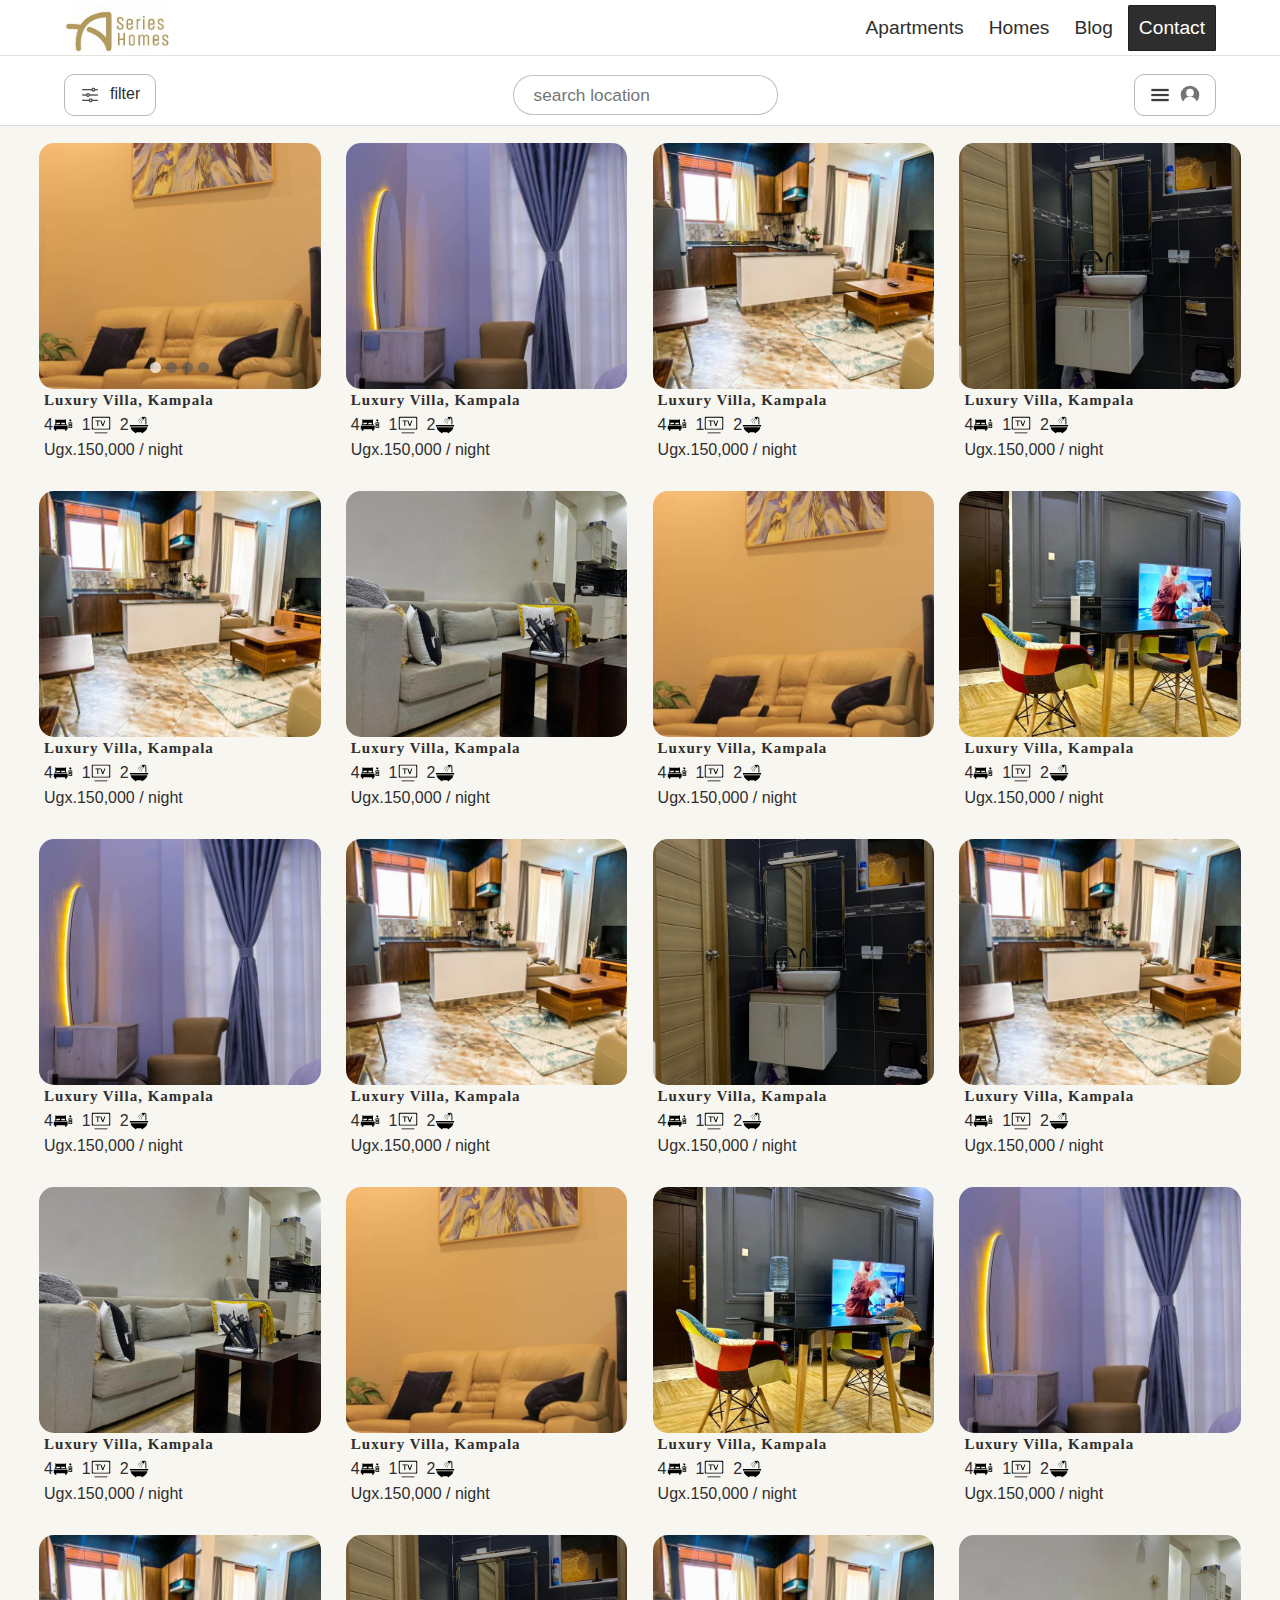
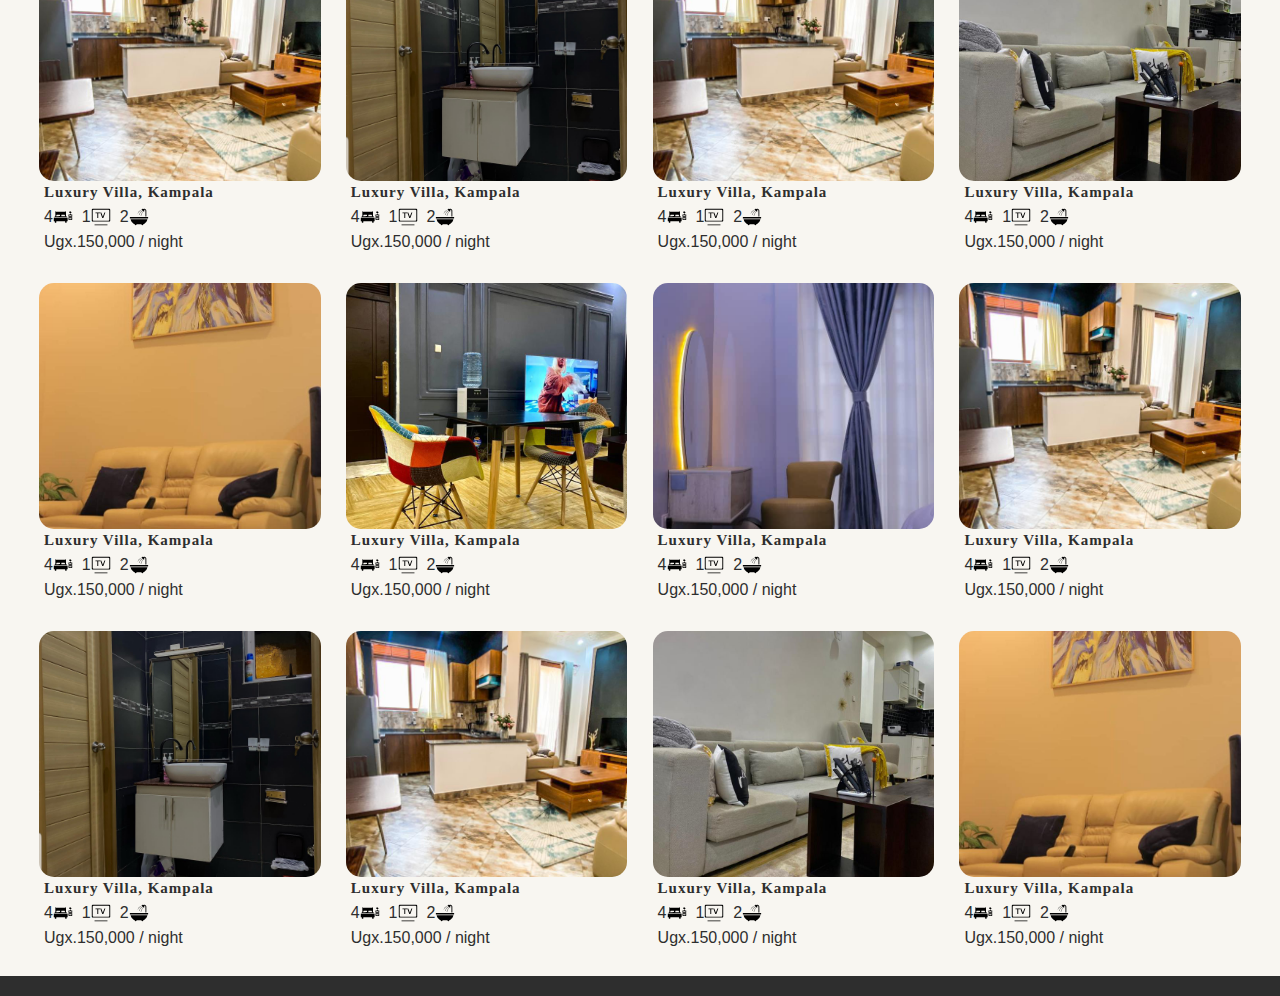
==== apartments.html @ 07315a43 "added apartments pages" ====
<!DOCTYPE html>
<html lang="en">
<head>
    <meta charset="UTF-8">
    <meta name="viewport" content="width=device-width, initial-scale=1.0">
    <title>Products</title>
    <link rel="stylesheet" href="style.css">
    <style>
      header{
        align-items: center;  
        flex-direction: column;
        height: fit-content !important;
        width: 100%;
        position: fixed;
        top: 55px;
        z-index: 999;
        background-color: white;
        border-bottom: #00000023 1px solid;
      }
      .nav2{
        margin: 0;
        width: 90%;
        align-items:center ;
        height: 60px;
        display: flex;
        justify-content: space-between;
      }
      .nav2 input:first-child{
        border: 1px solid #0000003f;
        border-radius: 100px;
        min-width: 100px;
        height: 40px;
        padding-inline: 20px;
        font-size: 1.08em;
      }
      form{
        margin: 0;
        padding: 0;
        display: flex;
        gap: 0;
        justify-self: center;
      }
      .nav2 input:last-child{
        display: none;
      }
      .nav2 input:focus{
        border-radius: 10px 0 0 10px;
      }
      .nav2 input:focus + input:last-child{
        display: block;
        border-radius: 0 10px 10px  0 ;
        border: 1px solid #0000003f;
        height: 40px;
        padding-inline: 10px;
        font-size: 1.08em;
        box-shadow: 1px 1px 4px rgba(0, 0, 0, 0.099);
      }
      .nav2 input:hover{
        scale: 1.02;
      }

      .nav2 div{
        cursor: pointer;
        display: flex;
        border: 1px #00000047 solid;
        padding: 10px 15px;
        gap: 10px;
        border-radius: 10px;
      }
      .nav2 div:hover{
        scale: 1.01;
        box-shadow: 0.1px 0.1px 5px rgba(0, 0, 0, 0.36);
      }
      #filter{
        
      }
      .nav2 div img{
        width: 20px;
      }
      main{
        z-index: 1;
        margin-top: 140px;
      }
    </style>
</head>
<body>
    <div class="root">
      <header>
        <div class="nav">
          <nav>
            <div class="logo"><img src="img/logo.png" alt="" /></div>
            <ul id="menu-ct">
              <li><a href="apartments.html">Apartments</a></li>
              <li><a href="">Homes</a></li>
              <li><a href="">Blog</a></li>
              <li><a href="#contact">Contact</a></li>
            </ul>
            <img class="menu" id="menu" src="menu.png" alt="" width="40px" />
          </nav>
        </div>
         <div class="nav2" >
          <div id="filter">
            <img src="img/Slider.png" alt="">
            filter
          </div>
          <form action="me.php">
            <input type="search" placeholder="search location">
            <input type="submit" value="search" name="earch" id="">
          </form>
          <div>
            <img src="img/menu.png" alt="">
            <img src="img/profile.svg" alt="">
          </div>
         </div>
      </header>
      <main>
        <div class="catalog products">
          <div class="card">
            <div class="img" id="slider">
              <div id="btn1">
                <img src="img/next.png" alt="">
              </div>
              <div id="btn2">
                <img src="img/next.png" alt="">
              </div>
              <ul id="c-slider">
                <li></li>
                <li></li>
                <li></li>
                <li></li>
              </ul>
            </div>
            <h3>Luxury Villa, Kampala</h3>
            <p>4 <img height="20" width="20" src="img/bdrm.svg" alt=""> &#160 1 <img height="20" width="20"
                src="img/tv.svg" alt=""> &#160 2<img height="20" width="20" src="img/bthrm.svg" alt=""></p>
            <p>Ugx.150,000 / night</p>
          </div>
          <!------------------------------------------------->
  
          <div class="card">
            <div class="img">
              <img src="apt1/IMG-20231219-WA0028.jpg" alt="" />
            </div>
            <h3>Luxury Villa, Kampala</h3>
            <p>4<img height="20" width="20" src="img/bdrm.svg" alt="">&#160 1 <img height="20" width="20" src="img/tv.svg"
                alt=""> &#160 2<img height="20" width="20" src="img/bthrm.svg" alt=""></p>
            <p>Ugx.150,000 / night</p>
          </div>
          <!------------------------------------------------->
  
          <div class="card">
            <div class="img">
              <img src="apt3/IMG-20231219-WA0052.jpg" alt="" />
            </div>
            <h3>Luxury Villa, Kampala</h3>
            <p>4<img height="20" width="20" src="img/bdrm.svg" alt="">&#160 1 <img height="20" width="20" src="img/tv.svg"
                alt=""> &#160 2<img height="20" width="20" src="img/bthrm.svg" alt=""></p>
            <p>Ugx.150,000 / night</p>
          </div>
          <!------------------------------------------------->
  
          <div class="card">
            <div class="img">
              <img src="apt4/IMG-20231219-WA0043.jpg" alt="" />
            </div>
            <h3>Luxury Villa, Kampala</h3>
            <p>4<img height="20" width="20" src="img/bdrm.svg" alt="">&#160 1 <img height="20" width="20" src="img/tv.svg"
                alt=""> &#160 2<img height="20" width="20" src="img/bthrm.svg" alt=""></p>
            <p>Ugx.150,000 / night</p>
          </div>
          <!------------------------------------------------->
  
          <div class="card">
            <div class="img">
              <img src="apt3/IMG-20231219-WA0052.jpg" alt="" />
            </div>
            <h3>Luxury Villa, Kampala</h3>
            <p>4<img height="20" width="20" src="img/bdrm.svg" alt="">&#160 1 <img height="20" width="20" src="img/tv.svg"
                alt=""> &#160 2<img height="20" width="20" src="img/bthrm.svg" alt=""></p>
            <p>Ugx.150,000 / night</p>
          </div>
          <!------------------------------------------------->
  
          <div class="card">
            <div class="img">
              <img src="apt2/IMG-20231219-WA0063.jpg" alt="" />
            </div>
            <h3>Luxury Villa, Kampala</h3>
            <p>4<img height="20" width="20" src="img/bdrm.svg" alt="">&#160 1 <img height="20" width="20" src="img/tv.svg"
                alt=""> &#160 2<img height="20" width="20" src="img/bthrm.svg" alt=""></p>
            <p>Ugx.150,000 / night</p>
          </div>
          <!------------------------------------------------->
  
          <div class="card">
            <div class="img">
              <img src="apt1/IMG-20231219-WA0036.jpg" alt="" />
            </div>
            <h3>Luxury Villa, Kampala</h3>
            <p>4<img height="20" width="20" src="img/bdrm.svg" alt="">&#160 1 <img height="20" width="20" src="img/tv.svg"
                alt=""> &#160 2<img height="20" width="20" src="img/bthrm.svg" alt=""></p>
            <p>Ugx.150,000 / night</p>
          </div>
          <!------------------------------------------------->
  
          <div class="card">
            <div class="img">
              <img src="apt2/IMG-20231219-WA0039.jpg" alt="" />
            </div>
            <h3>Luxury Villa, Kampala</h3>
            <p>4<img height="20" width="20" src="img/bdrm.svg" alt="">&#160 1 <img height="20" width="20" src="img/tv.svg"
                alt=""> &#160 2<img height="20" width="20" src="img/bthrm.svg" alt=""></p>
            <p>Ugx.150,000 / night</p>
          </div>
          <!------------------------------------------------->
          
          <div class="card">
            <div class="img">
              <img src="apt1/IMG-20231219-WA0028.jpg" alt="" />
            </div>
            <h3>Luxury Villa, Kampala</h3>
            <p>4<img height="20" width="20" src="img/bdrm.svg" alt="">&#160 1 <img height="20" width="20" src="img/tv.svg"
                alt=""> &#160 2<img height="20" width="20" src="img/bthrm.svg" alt=""></p>
            <p>Ugx.150,000 / night</p>
          </div>
          <!------------------------------------------------->
  
          <div class="card">
            <div class="img">
              <img src="apt3/IMG-20231219-WA0052.jpg" alt="" />
            </div>
            <h3>Luxury Villa, Kampala</h3>
            <p>4<img height="20" width="20" src="img/bdrm.svg" alt="">&#160 1 <img height="20" width="20" src="img/tv.svg"
                alt=""> &#160 2<img height="20" width="20" src="img/bthrm.svg" alt=""></p>
            <p>Ugx.150,000 / night</p>
          </div>
          <!------------------------------------------------->
  
          <div class="card">
            <div class="img">
              <img src="apt4/IMG-20231219-WA0043.jpg" alt="" />
            </div>
            <h3>Luxury Villa, Kampala</h3>
            <p>4<img height="20" width="20" src="img/bdrm.svg" alt="">&#160 1 <img height="20" width="20" src="img/tv.svg"
                alt=""> &#160 2<img height="20" width="20" src="img/bthrm.svg" alt=""></p>
            <p>Ugx.150,000 / night</p>
          </div>
          <!------------------------------------------------->
  
          <div class="card">
            <div class="img">
              <img src="apt3/IMG-20231219-WA0052.jpg" alt="" />
            </div>
            <h3>Luxury Villa, Kampala</h3>
            <p>4<img height="20" width="20" src="img/bdrm.svg" alt="">&#160 1 <img height="20" width="20" src="img/tv.svg"
                alt=""> &#160 2<img height="20" width="20" src="img/bthrm.svg" alt=""></p>
            <p>Ugx.150,000 / night</p>
          </div>
          <!------------------------------------------------->
  
          <div class="card">
            <div class="img">
              <img src="apt2/IMG-20231219-WA0063.jpg" alt="" />
            </div>
            <h3>Luxury Villa, Kampala</h3>
            <p>4<img height="20" width="20" src="img/bdrm.svg" alt="">&#160 1 <img height="20" width="20" src="img/tv.svg"
                alt=""> &#160 2<img height="20" width="20" src="img/bthrm.svg" alt=""></p>
            <p>Ugx.150,000 / night</p>
          </div>
          <!------------------------------------------------->
  
          <div class="card">
            <div class="img">
              <img src="apt1/IMG-20231219-WA0036.jpg" alt="" />
            </div>
            <h3>Luxury Villa, Kampala</h3>
            <p>4<img height="20" width="20" src="img/bdrm.svg" alt="">&#160 1 <img height="20" width="20" src="img/tv.svg"
                alt=""> &#160 2<img height="20" width="20" src="img/bthrm.svg" alt=""></p>
            <p>Ugx.150,000 / night</p>
          </div>
          <!------------------------------------------------->
  
          <div class="card">
            <div class="img">
              <img src="apt2/IMG-20231219-WA0039.jpg" alt="" />
            </div>
            <h3>Luxury Villa, Kampala</h3>
            <p>4<img height="20" width="20" src="img/bdrm.svg" alt="">&#160 1 <img height="20" width="20" src="img/tv.svg"
                alt=""> &#160 2<img height="20" width="20" src="img/bthrm.svg" alt=""></p>
            <p>Ugx.150,000 / night</p>
          </div>
          
          <div class="card">
            <div class="img">
              <img src="apt1/IMG-20231219-WA0028.jpg" alt="" />
            </div>
            <h3>Luxury Villa, Kampala</h3>
            <p>4<img height="20" width="20" src="img/bdrm.svg" alt="">&#160 1 <img height="20" width="20" src="img/tv.svg"
                alt=""> &#160 2<img height="20" width="20" src="img/bthrm.svg" alt=""></p>
            <p>Ugx.150,000 / night</p>
          </div>
          <!------------------------------------------------->
  
          <div class="card">
            <div class="img">
              <img src="apt3/IMG-20231219-WA0052.jpg" alt="" />
            </div>
            <h3>Luxury Villa, Kampala</h3>
            <p>4<img height="20" width="20" src="img/bdrm.svg" alt="">&#160 1 <img height="20" width="20" src="img/tv.svg"
                alt=""> &#160 2<img height="20" width="20" src="img/bthrm.svg" alt=""></p>
            <p>Ugx.150,000 / night</p>
          </div>
          <!------------------------------------------------->
  
          <div class="card">
            <div class="img">
              <img src="apt4/IMG-20231219-WA0043.jpg" alt="" />
            </div>
            <h3>Luxury Villa, Kampala</h3>
            <p>4<img height="20" width="20" src="img/bdrm.svg" alt="">&#160 1 <img height="20" width="20" src="img/tv.svg"
                alt=""> &#160 2<img height="20" width="20" src="img/bthrm.svg" alt=""></p>
            <p>Ugx.150,000 / night</p>
          </div>
          <!------------------------------------------------->
  
          <div class="card">
            <div class="img">
              <img src="apt3/IMG-20231219-WA0052.jpg" alt="" />
            </div>
            <h3>Luxury Villa, Kampala</h3>
            <p>4<img height="20" width="20" src="img/bdrm.svg" alt="">&#160 1 <img height="20" width="20" src="img/tv.svg"
                alt=""> &#160 2<img height="20" width="20" src="img/bthrm.svg" alt=""></p>
            <p>Ugx.150,000 / night</p>
          </div>
          <!------------------------------------------------->
  
          <div class="card">
            <div class="img">
              <img src="apt2/IMG-20231219-WA0063.jpg" alt="" />
            </div>
            <h3>Luxury Villa, Kampala</h3>
            <p>4<img height="20" width="20" src="img/bdrm.svg" alt="">&#160 1 <img height="20" width="20" src="img/tv.svg"
                alt=""> &#160 2<img height="20" width="20" src="img/bthrm.svg" alt=""></p>
            <p>Ugx.150,000 / night</p>
          </div>
          <!------------------------------------------------->
  
          <div class="card">
            <div class="img">
              <img src="apt1/IMG-20231219-WA0036.jpg" alt="" />
            </div>
            <h3>Luxury Villa, Kampala</h3>
            <p>4<img height="20" width="20" src="img/bdrm.svg" alt="">&#160 1 <img height="20" width="20" src="img/tv.svg"
                alt=""> &#160 2<img height="20" width="20" src="img/bthrm.svg" alt=""></p>
            <p>Ugx.150,000 / night</p>
          </div>
          <!------------------------------------------------->
  
          <div class="card">
            <div class="img">
              <img src="apt2/IMG-20231219-WA0039.jpg" alt="" />
            </div>
            <h3>Luxury Villa, Kampala</h3>
            <p>4<img height="20" width="20" src="img/bdrm.svg" alt="">&#160 1 <img height="20" width="20" src="img/tv.svg"
                alt=""> &#160 2<img height="20" width="20" src="img/bthrm.svg" alt=""></p>
            <p>Ugx.150,000 / night</p>
          </div>
          
          <div class="card">
            <div class="img">
              <img src="apt1/IMG-20231219-WA0028.jpg" alt="" />
            </div>
            <h3>Luxury Villa, Kampala</h3>
            <p>4<img height="20" width="20" src="img/bdrm.svg" alt="">&#160 1 <img height="20" width="20" src="img/tv.svg"
                alt=""> &#160 2<img height="20" width="20" src="img/bthrm.svg" alt=""></p>
            <p>Ugx.150,000 / night</p>
          </div>
          <!------------------------------------------------->
  
          <div class="card">
            <div class="img">
              <img src="apt3/IMG-20231219-WA0052.jpg" alt="" />
            </div>
            <h3>Luxury Villa, Kampala</h3>
            <p>4<img height="20" width="20" src="img/bdrm.svg" alt="">&#160 1 <img height="20" width="20" src="img/tv.svg"
                alt=""> &#160 2<img height="20" width="20" src="img/bthrm.svg" alt=""></p>
            <p>Ugx.150,000 / night</p>
          </div>
          <!------------------------------------------------->
  
          <div class="card">
            <div class="img">
              <img src="apt4/IMG-20231219-WA0043.jpg" alt="" />
            </div>
            <h3>Luxury Villa, Kampala</h3>
            <p>4<img height="20" width="20" src="img/bdrm.svg" alt="">&#160 1 <img height="20" width="20" src="img/tv.svg"
                alt=""> &#160 2<img height="20" width="20" src="img/bthrm.svg" alt=""></p>
            <p>Ugx.150,000 / night</p>
          </div>
          <!------------------------------------------------->
  
          <div class="card">
            <div class="img">
              <img src="apt3/IMG-20231219-WA0052.jpg" alt="" />
            </div>
            <h3>Luxury Villa, Kampala</h3>
            <p>4<img height="20" width="20" src="img/bdrm.svg" alt="">&#160 1 <img height="20" width="20" src="img/tv.svg"
                alt=""> &#160 2<img height="20" width="20" src="img/bthrm.svg" alt=""></p>
            <p>Ugx.150,000 / night</p>
          </div>
          <!------------------------------------------------->
  
          <div class="card">
            <div class="img">
              <img src="apt2/IMG-20231219-WA0063.jpg" alt="" />
            </div>
            <h3>Luxury Villa, Kampala</h3>
            <p>4<img height="20" width="20" src="img/bdrm.svg" alt="">&#160 1 <img height="20" width="20" src="img/tv.svg"
                alt=""> &#160 2<img height="20" width="20" src="img/bthrm.svg" alt=""></p>
            <p>Ugx.150,000 / night</p>
          </div>
          <!------------------------------------------------->
  
          <div class="card">
            <div class="img">
              <img src="apt1/IMG-20231219-WA0036.jpg" alt="" />
            </div>
            <h3>Luxury Villa, Kampala</h3>
            <p>4<img height="20" width="20" src="img/bdrm.svg" alt="">&#160 1 <img height="20" width="20" src="img/tv.svg"
                alt=""> &#160 2<img height="20" width="20" src="img/bthrm.svg" alt=""></p>
            <p>Ugx.150,000 / night</p>
          </div>
          <!------------------------------------------------->
        </div>
      </main>
      <footer>
        
      </footer>
    </div>
    <script src="jquery.js"></script>
    <script src="script.js"></script>
</body>
</html>
---- style.css ----
@media (prefers-color-scheme: dark) {
  /* Adjust styles for dark mode */
  .root {
    background-color: #f8f6f1;
  }
}

:root {
  color-scheme: only light;
}

/* width */
::-webkit-scrollbar {
  width: 10px;
}

/* Track */
::-webkit-scrollbar-track {
  background: #f8f6f1;
}

/* Handle */
::-webkit-scrollbar-thumb {
  background: #a69347;
  border-radius: 5px;
}

/* Handle on hover */
::-webkit-scrollbar-thumb:hover {
  background: #63582b;
}

body {
    -webkit-tap-highlight-color: transparent;
    -webkit-touch-callout: none;
    -webkit-user-select: none;
    -khtml-user-select: none;
    -moz-user-select: none;
    -ms-user-select: none;
  margin: 0;
  color: #2e2e2e;
  display: flex;
  transition: all 0.5s linear;
  justify-content: center;
  min-height: 100vh;
  -webkit-font-smoothing: antialiased;
  font-family: "Circular", "-apple-system", "BlinkMacSystemFont", "Roboto",
    "Helvetica Neue", "sans-serif";
}

.fa {
  padding: 10px;
  font-size: 20px;
  width: 20px;
  text-align: center;
  text-decoration: none;
  border-radius: 50%;
}

.fa-facebook {
  background: #3b5998;
  color: white;
}

.fa-twitter {
  background: #55acee;
  color: white;
}

.fa-instagram {
  background: #ff0000;
  color: white;
}

.social {
  display: flex;
  gap: 10px;
}

.root {
  font-family: sans-serif;
  display: flex;
  width: 100%;
  flex-direction: column;
  align-items: center;
  background-color: #f8f6f1;
}

.logo {
  height: 50px;
  width: fit-content;
}

.logo img {
  width: auto;
  height: 50px;
}
textarea:focus,
input:focus {
  outline: none;
  scale: 1.01;
}
header {
  padding-top: 10px;
  width: 100%;
  display: flex;
  flex-direction: column;
}

.nav {
  position: fixed;
  background-color: #ffffff;
  top: 0;
  border-bottom: 1px #42370925 solid;
  z-index: 999;
  /* Set a high z-index to ensure it appears above other elements */
  width: 100%;
}

nav {
  font-size: 1.2rem;
  display: flex;
  margin-inline: 5%;
  height: 55px;
  justify-content: space-between;
  align-items: center;
}

nav ul {
  font-weight: 500;
  list-style-type: none;
  display: flex;
  height: 100%;
  gap: 5px;
  align-items: center;
  justify-content: space-between;
}

nav ul li {
  padding-inline: 10px;
  height: 80%;
  display: flex;
  align-items: center;
  border-radius: 1.5px;
  line-height: 100%;
}

nav ul li:last-child {
  background-color: #2e2e2e;
  border: solid 1px #00000050;
}

nav ul li:last-child:hover {
  box-shadow: 0 4px 8px 0 rgba(0, 0, 0, 0.2), 0 6px 20px 0 rgba(0, 0, 0, 0.19);
  scale: 1.05;
  cursor: pointer;
}

nav ul a {
  line-height: 100%;
  text-decoration: none;
  color: #2e2e2e;
}

nav ul a:hover {
  scale: 1.05;
  color: #a88e25;
}

nav ul li:last-child a {
  color: white;
}

.hero {
  margin-top: 45px;
  min-height: 450px;
  max-height: fit-content;
  justify-content: center;
  align-items: center;
  background-color: #a69347;
  flex-wrap: wrap;
  margin-bottom: 2%;
  display: flex;
}

.hero .info {
  min-width: 300px;
  padding-left: 2%;
  height: 90%;
  width: 48%;
  color: white;
}

.info h1 {
  margin-bottom: 0;
  font-size: 4vw;
}

.info p {
  font-size: 1.3rem;
}

.hero .img {
  min-height: 450px;
  min-width: 300px;
  height: 70vh;
  width: 50%;
}

.hero .img img {
  width: 100%;
  height: 100%;
}

.info form {
  display: flex;
  width: 90%;
  align-items: center;
  gap: 10px;
}

.info input {
  height: 32px;
  border-radius: 5px;
}

.info input:first-child {
  padding: 20px 10px;
  background-color: white;
  width: 60%;
  color: #2e2e2e;
  border: #2e2e2ea9 1px solid;
}

.info input:last-child {
  width: 20%;
  display: flex;
  justify-content: center;
  align-items: center;
  border: none;
  font-size: 1.1rem;
  height: 35px;
  color: white;
  cursor: pointer;
  line-height: 100%;
  border-radius: 5px;
  height: 41px;
  background-color: #2e2e2e;
}

.catalog {
  display: flex;
  width: 100%;
  flex-direction: column;
  margin-top: 1%;
  align-items: center;
  justify-content: center;
}

.catalog h2 {
  width: 95%;
  font-size: 2rem;
  margin: 5px 0;
}

.catalog.products {
  flex-wrap: wrap;
  margin-inline: 2%;
  margin: 0;
  gap: 1.5%;
  justify-content: center;
  flex-direction: row;
}

.card {
  display: flex;
  flex-direction: column;
  cursor: pointer;
  min-width: 200px;
  justify-content: center;
  width: 22%;
  margin: 3px;
  margin-bottom: 2%;
  /* border: 1px solid #e0e0e0; */
  border-radius: 5px;
}

.card:hover {
  scale: 1.01;
}

.card h3,
.card p {
  margin: 3px;
  font-size: 1.1em;
  display: flex;
  margin-left: 5px;
  align-items: center;
}

.card .img {
  position: relative;
  width: 100%;
  display: flex;
  align-items: center;
  justify-content: center;
  border-radius: 15px;
  overflow: hidden;
  z-index: 99;
  aspect-ratio: 4/3.5;
}

.card .img img {
  border-radius: 15px;
  height: auto;
  object-fit: fill;
  width: 100%;
  position: absolute;
}

.card h3 {
  font-family: "Circular", "-apple-system", "BlinkMacSystemFont", "Roboto",
    "Helvetica Neue", "sans-serif";
  font-size: 0.9375rem;
  letter-spacing: 1px;
  font-weight: 600;
}
.card p {
  font-size: 1em;
}

button {
  cursor: pointer;
  background-color: #a88e25;
  border-radius: 5px;
  color: white;
  border: none;
  transition: all 0.1s ease-in;
  font-size: 1.1rem;
  box-shadow: 0 4px 8px 0 rgba(0, 0, 0, 0.2), 0 6px 20px 0 rgba(0, 0, 0, 0.19);
  padding: 8px 15px;
}

button:hover {
  scale: 1.1;
}

.contact {
  display: flex;
  flex-direction: column;
  justify-content: center;
  align-items: center;
  width: 60%;
  margin-top: 5%;
  margin-bottom: 5%;
  background-color: #f8f6f1;
}

.contact h2 {
  font-size: 2rem;
  margin: 0;
}

.contact p {
  text-align: center;
  font-size: 1.3rem;
}

.contact form {
  width: 100%;
  gap: 2%;
  display: flex;
  align-items: center;
  justify-content: center;
}

.contact input {
  height: 35px;
  border: none;
  border-radius: 5px;
}

.contact input:first-child {
  background-color: white;
  padding-inline: 5px;
  border: 1px rgb(63, 63, 63) solid;
  width: 60%;
}

hr {
  width: 90%;
}

.contact input:last-child {
  padding: 7px 0;
  cursor: pointer;
  width: 20%;
  height: 37px;
  font-size: 1.1rem;
  color: white;
  background-color: #2e2e2e;
  box-shadow: 0 4px 8px 0 rgba(0, 0, 0, 0.2), 0 6px 20px 0 rgba(0, 0, 0, 0.19);
}

input:last-child:hover {
  box-shadow: 0 4px 8px 0 rgba(0, 0, 0, 0.2), 0 6px 20px 0 rgba(0, 0, 0, 0.19);
  scale: 1.1;
  transition: all linear 0.1s;
}

footer {
  display: flex;
  justify-content: space-between;
  width: 100%;
  color: white;
  padding: 10px 0;
  background-color: #2e2e2e;
}

footer p {
  margin-left: 10px;
}

footer ul {
  margin-right: 15px;
  display: flex;
  color: #a69347;
  align-items: center;
  list-style-type: none;
  gap: 10px;
}

.cities {
  display: flex;
  user-select: none;
  gap: 5px;
  width: 80%;
  flex-wrap: wrap;
  justify-content: space-between;
  margin: 0;
}

.cities p {
  font-size: 2em;
  font-weight: bolder;
  color: #ffffff00;
  margin: 0;
  letter-spacing: 1px;
  font-variant: small-caps;
  -webkit-text-stroke: 1px #a6934786;
}

h1 span {
  color: #2e2e2e;
}

.menu {
  display: none;
  aspect-ratio: 1/1;
}

.directions {
  width: 100%;
  background-color: white;
  margin-top: 2%;
}

.directions h2 {
  margin-left: 5%;
  font-size: 3em;
}

.directions .dir {
  width: 100%;
  justify-content: center;
  display: flex;
  gap: 2%;
  flex-wrap: wrap;
}

.dir .d {
  min-width: 250px;
  width: 22%;
}

.d p {
  font-size: 1.3em;
  margin: 10px 0;
}

.dir .d h3 {
  font-size: 3.3rem;
  margin: 0;
}

.d h4 {
  margin: 0;
  font-size: 2rem;
}

section {
  margin: 5% 0;
}

.loader {
  width: 100%;
  display: flex;
  align-items: center;
  justify-content: center;
  background-color: #ffeab6;
}

/* HTML: <div class="loader"></div> */
.loader {
  width: 100px;
  aspect-ratio: 1;
  color: #ffa516;
  background: linear-gradient(currentColor 0 0) 100% 0,
    linear-gradient(currentColor 0 0) 0 100%;
  background-size: 50.1% 50.1%;
  background-repeat: no-repeat;
  animation: l7-0 1.5s infinite steps(1);
}

.loader::before,
.loader::after {
  content: "";
  position: absolute;
  inset: 0 50% 50% 0;
  background: currentColor;
  transform: scale(var(--s, 1)) perspective(150px) rotateY(0deg);
  transform-origin: bottom right;
  animation: l7-1 0.75s infinite linear alternate;
}

.loader::after {
  --s: -1, -1;
}

#c-slider {
  width: 100%;
  margin-inline: 100px;
  display: flex;
  position: absolute;
  padding: 0;
  gap: 5px;
  align-items: center;
  justify-content: center;
  bottom: 0;
}

#c-slider li {
  list-style-type: none;
  border-radius: 50%;
  bottom: 0;
  height: 11px;
  aspect-ratio: 1/1;
  width: auto;
  background-color: #55555598;
}

#c-slider li.active {
  background-color: #ffffffb4;
}

@keyframes l7-0 {
  0% {
    transform: scaleX(1) rotate(0deg);
  }

  50% {
    transform: scaleX(-1) rotate(-90deg);
  }
}

@keyframes l7-1 {
  49.99% {
    transform: scale(var(--s, 1)) perspective(150px) rotateX(-90deg);
    filter: grayscale(0);
  }

  50% {
    transform: scale(var(--s, 1)) perspective(150px) rotateX(-90deg);
    filter: grayscale(0.8);
  }

  100% {
    transform: scale(var(--s, 1)) perspective(150px) rotateX(-180deg);
    filter: grayscale(0.8);
  }
}

#btn1,
#btn2 {
  position: absolute;
  z-index: 999;
  min-width: 20px;
  aspect-ratio: 1/1;
  height: auto;
  border-radius: 50%;
  align-items: center;
  justify-content: center;
  background-color: #ffffffb5;
  user-select: none;
  width: 10%;
  display: none;
  box-shadow: 0.2px 0.2px 7px #00000090;
}

#btn1 img,
#btn2 img {
  width: 50%;

  height: 50%;
}

#btn1 {
  left: 3px;
  transform: rotate(180deg);
}

#btn2 {
  right: 3px;
}

.card:hover #btn1,
.card:hover #btn2 {
  display: flex;
}

@media (max-width: 650px) {
  .dir .d {
    width: 90%;
  }

  .hero {
    padding-bottom: 10px;
    flex-wrap: wrap-reverse;
    align-items: center;
  }

  .card {
    min-width: 80%;
    margin: 15px 0;
    outline: none;
    -webkit-tap-highlight-color: transparent;
    tap-highlight-color: transparent;
  }
  .card .img {
    border-radius: 10px;
  }
  .card p,
  .card h3 {
    font-size: 1.2em;
  }
  .hero .info,
  .hero .img {
    min-height: unset !important;
    width: 90%;
    display: flex;
    flex-direction: column;
    align-items: center;
    justify-content: center;
  }

  .info input {
    height: 45px !important;
  }

  .info input:last-child {
    width: 25%;
  }

  .info input:first-child {
    width: 70%;
  }

  .info h1 {
    font-size: 2.7rem;
  }

  .catalog.products {
    gap: 0;
    justify-content: space-evenly;
  }

  .hero .img {
    z-index: 1;
    width: 100%;
    height: auto;
    display: flex;
    justify-content: center;
  }

  .hero .img img {
    z-index: 1;
  }

  .hero .info form {
    display: flex;
    align-items: center;
    gap: 10px;
    justify-content: center;
    width: 100%;
  }

  .hero .info {
  }

  .contact {
    width: 95%;
  }

  .contact p {
    font-size: 1rem;
  }

  footer p {
    font-size: 0.8rem;
  }

  footer ul {
    font-size: 0.8rem;
  }

  .menu {
    display: block !important;
    width: 30px;
    cursor: pointer;
    outline: none;
    -webkit-tap-highlight-color: transparent;
    tap-highlight-color: transparent;
  }

  nav {
    /* position: relative; */
  }

  nav ul {
    background-color: #a69347;
    flex-direction: column;
    position: absolute;
    height: fit-content;
    display: none;
    right: 0;
    top: 55px;
    left: 0;
    margin: 0;
    margin-top: 1px;
    padding: 20px 50px;
    z-index: 999;
  }

  nav ul li {
    height: 60px;
    margin-top: 1%;
    background-color: #2e2e2e;
    line-height: 2rem;
  }

  nav ul li a {
    color: white;
  }
}

@media (min-width: 651px) {
  nav ul {
    display: flex !important;
  }
}
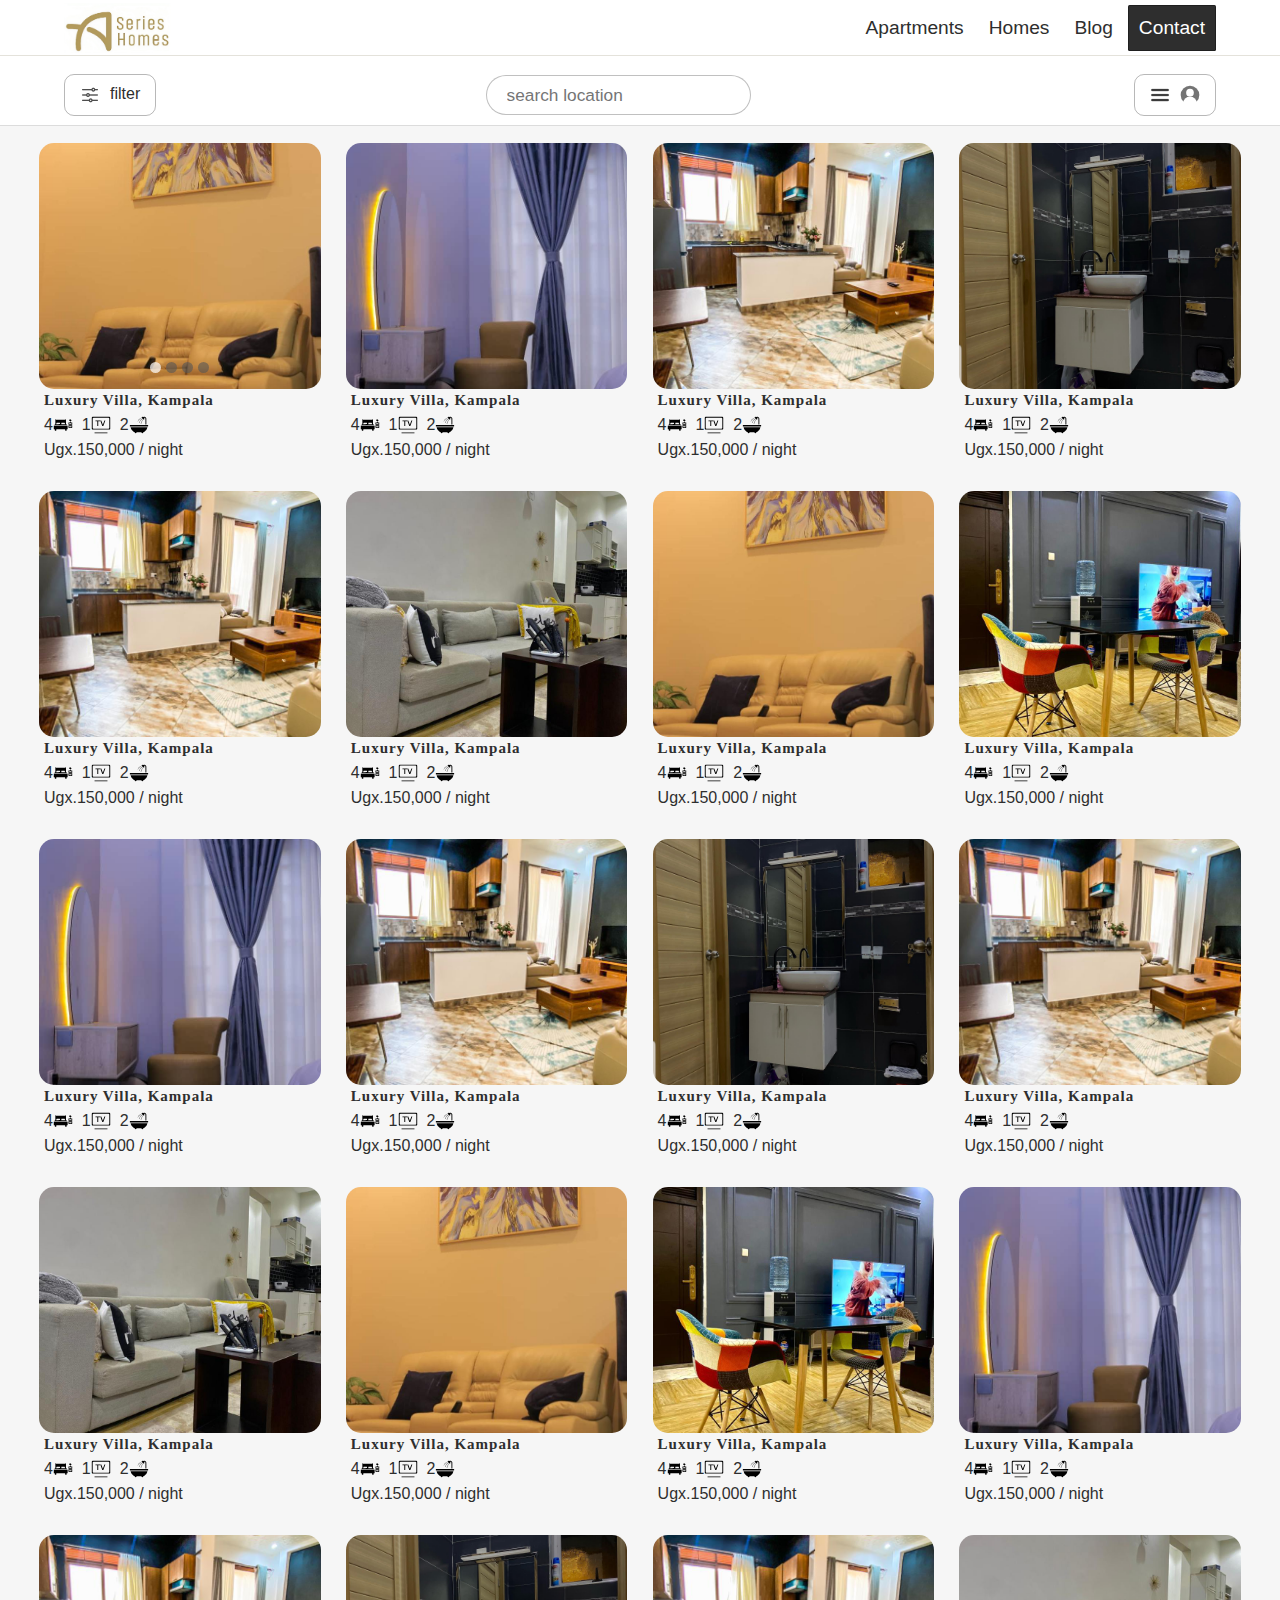
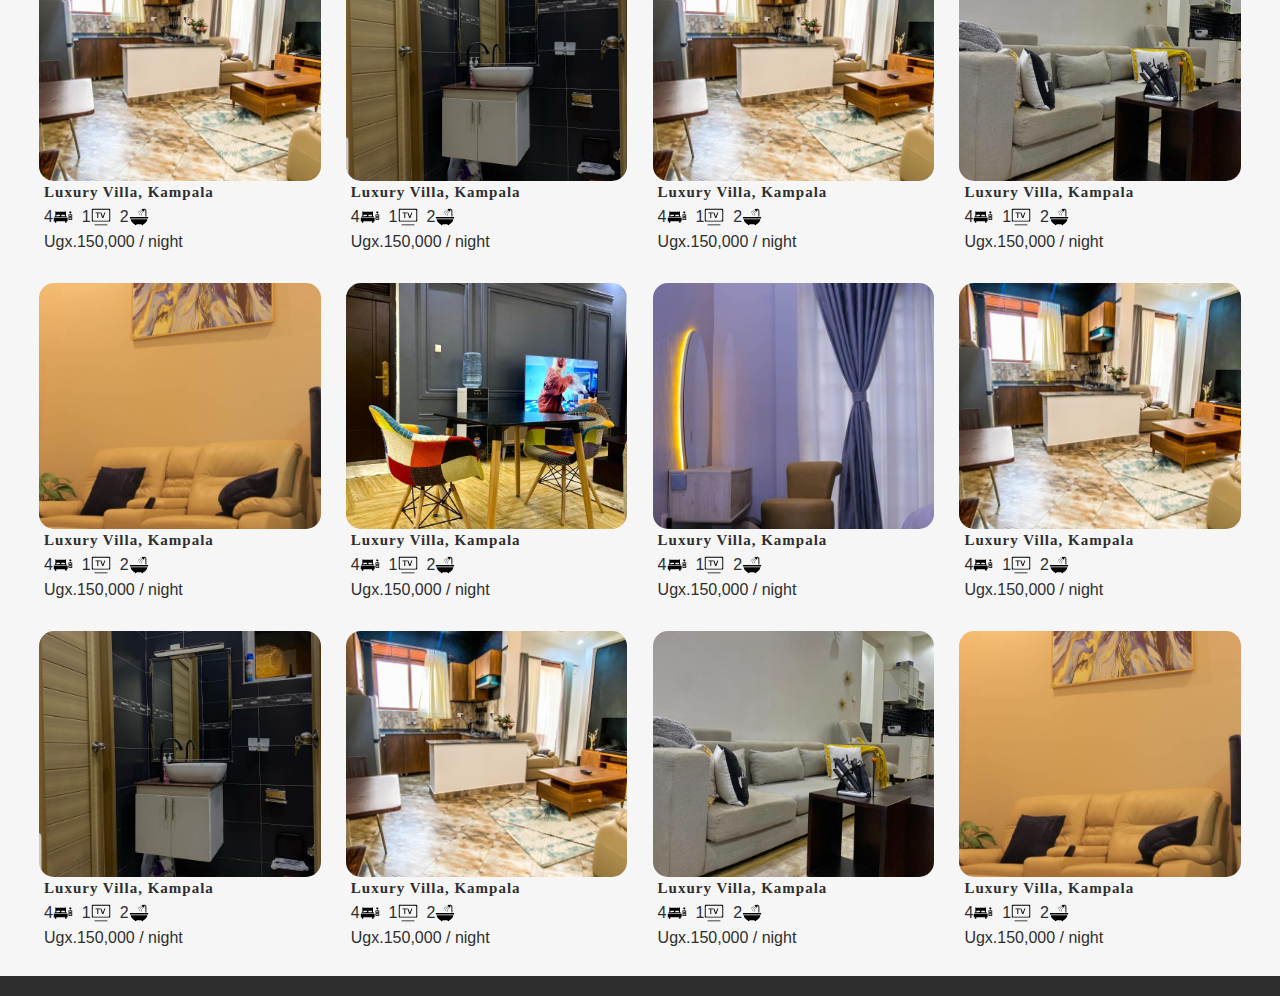
==== commit 8a3c4957: "changes" ====
--- a/apartments.html
+++ b/apartments.html
@@ -17,6 +17,9 @@
         background-color: white;
         border-bottom: #00000023 1px solid;
       }
+      .root{
+        background-color: #f6f6f6;
+      }
       .nav2{
         margin: 0;
         width: 90%;
@@ -41,7 +44,10 @@
         justify-self: center;
       }
       .nav2 input:last-child{
-        display: none;
+        background-color: #00000000;
+        border: #00000000 1px solid;
+        color: #00000000;
+        box-shadow: 1px 1px 4px rgba(0, 0, 0, 0);
       }
       .nav2 input:focus{
         border-radius: 10px 0 0 10px;
@@ -51,9 +57,12 @@
         border-radius: 0 10px 10px  0 ;
         border: 1px solid #0000003f;
         height: 40px;
+        cursor: pointer;
+        background-color: #a88e25;
         padding-inline: 10px;
         font-size: 1.08em;
         box-shadow: 1px 1px 4px rgba(0, 0, 0, 0.099);
+        color: white;
       }
       .nav2 input:hover{
         scale: 1.02;
@@ -81,6 +90,12 @@
         z-index: 1;
         margin-top: 140px;
       }
+      @media (max-width: 650px) {
+        .nav2{
+          flex-direction: column;
+          height: fit-content;
+          padding: 10px 0;
+      }}
     </style>
 </head>
 <body>
@@ -91,7 +106,7 @@
             <div class="logo"><img src="img/logo.png" alt="" /></div>
             <ul id="menu-ct">
               <li><a href="apartments.html">Apartments</a></li>
-              <li><a href="">Homes</a></li>
+              <li><a href="/A-Series-Homes/">Homes</a></li>
               <li><a href="">Blog</a></li>
               <li><a href="#contact">Contact</a></li>
             </ul>
@@ -105,7 +120,7 @@
           </div>
           <form action="me.php">
             <input type="search" placeholder="search location">
-            <input type="submit" value="search" name="earch" id="">
+            <input type="submit" value="search">
           </form>
           <div>
             <img src="img/menu.png" alt="">
@@ -136,7 +151,7 @@
             <p>Ugx.150,000 / night</p>
           </div>
           <!------------------------------------------------->
-  
+
           <div class="card">
             <div class="img">
               <img src="apt1/IMG-20231219-WA0028.jpg" alt="" />
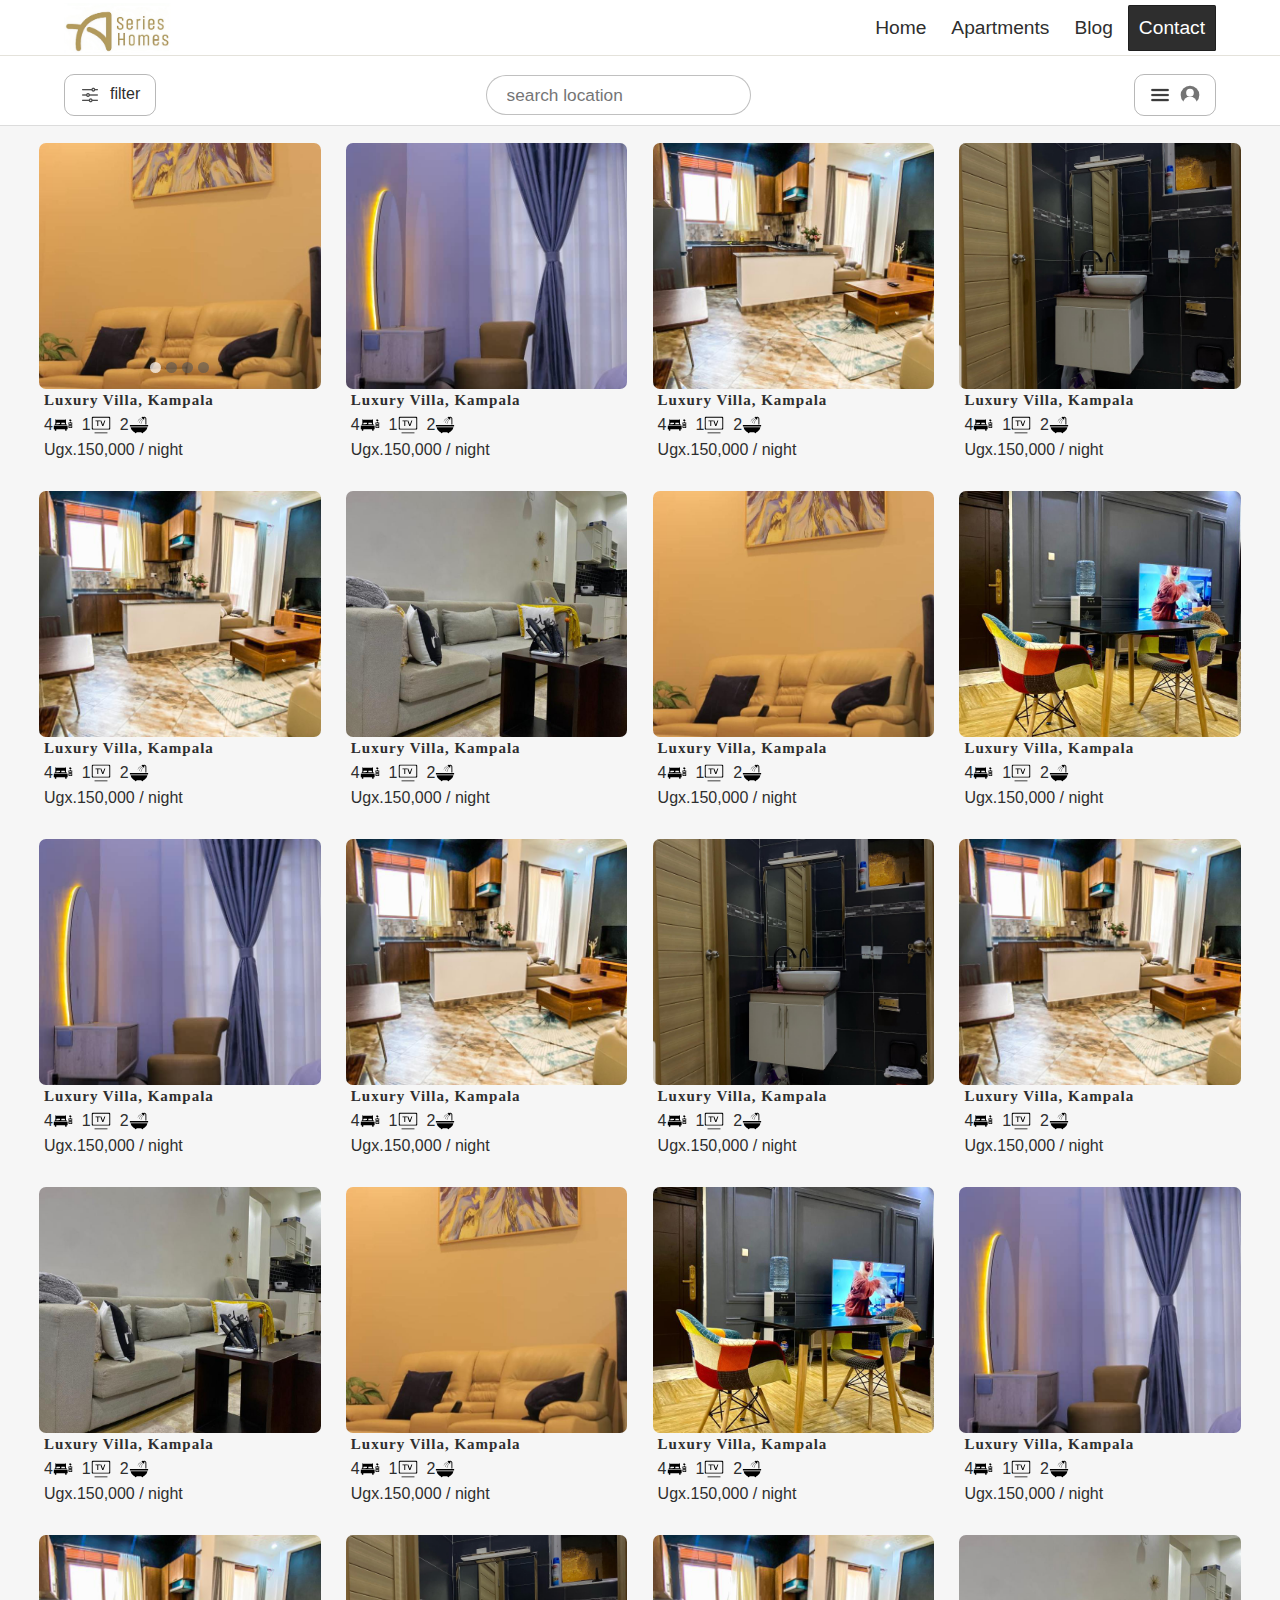
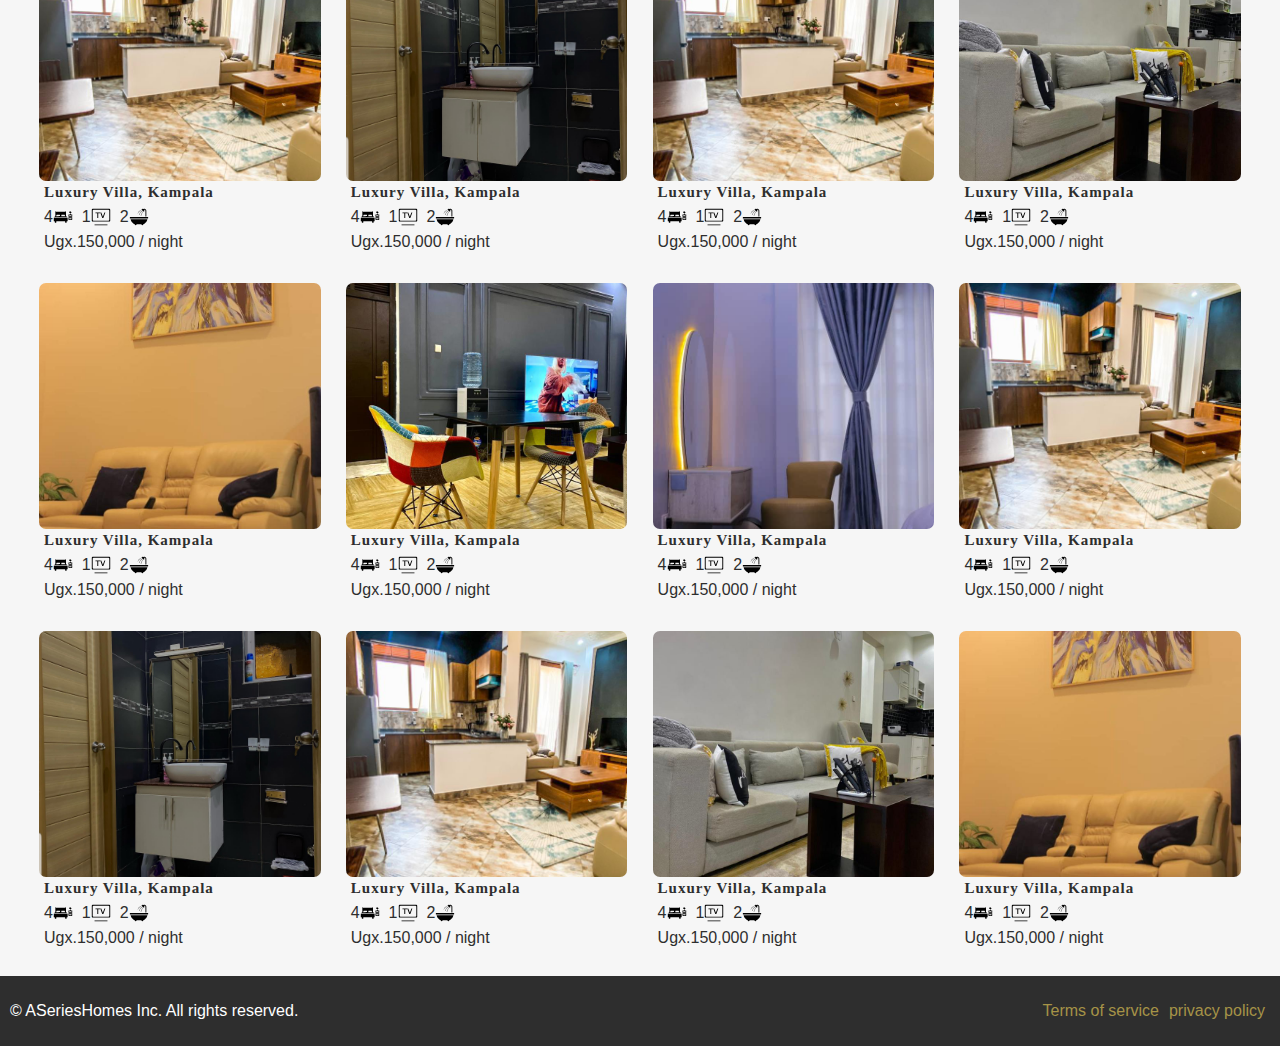
==== commit 2f6167dc: "room responsive" ====
--- a/apartments.html
+++ b/apartments.html
@@ -95,7 +95,21 @@
           flex-direction: column;
           height: fit-content;
           padding: 10px 0;
-      }}
+          position: relative;
+      }
+      .nav2 div{
+        position: fixed;
+        bottom: 10px;
+        background-color: white;
+        right: 10px;
+
+      }
+      .nav2 #filter{
+        right: unset;
+        left: 20px;
+      }
+    
+    }
     </style>
 </head>
 <body>
@@ -105,10 +119,10 @@
           <nav>
             <div class="logo"><img src="img/logo.png" alt="" /></div>
             <ul id="menu-ct">
+              <li><a href="index.html">Home</a></li>
               <li><a href="apartments.html">Apartments</a></li>
-              <li><a href="/A-Series-Homes/">Homes</a></li>
               <li><a href="">Blog</a></li>
-              <li><a href="#contact">Contact</a></li>
+              <li><a href="index.html#contact">Contact</a></li>
             </ul>
             <img class="menu" id="menu" src="menu.png" alt="" width="40px" />
           </nav>
@@ -449,7 +463,11 @@
         </div>
       </main>
       <footer>
-        
+        <p>© ASeriesHomes Inc. All rights reserved.</p>
+        <ul>
+          <li>Terms of service</li>
+          <li>privacy policy</li>
+        </ul>
       </footer>
     </div>
     <script src="jquery.js"></script>
--- a/style.css
+++ b/style.css
@@ -291,6 +291,7 @@
 
 .card h3,
 .card p {
+  width: 100%;
   margin: 3px;
   font-size: 1.1em;
   display: flex;
@@ -304,7 +305,7 @@
   display: flex;
   align-items: center;
   justify-content: center;
-  border-radius: 15px;
+  border-radius: 7px;
   overflow: hidden;
   z-index: 99;
   aspect-ratio: 4/3.5;
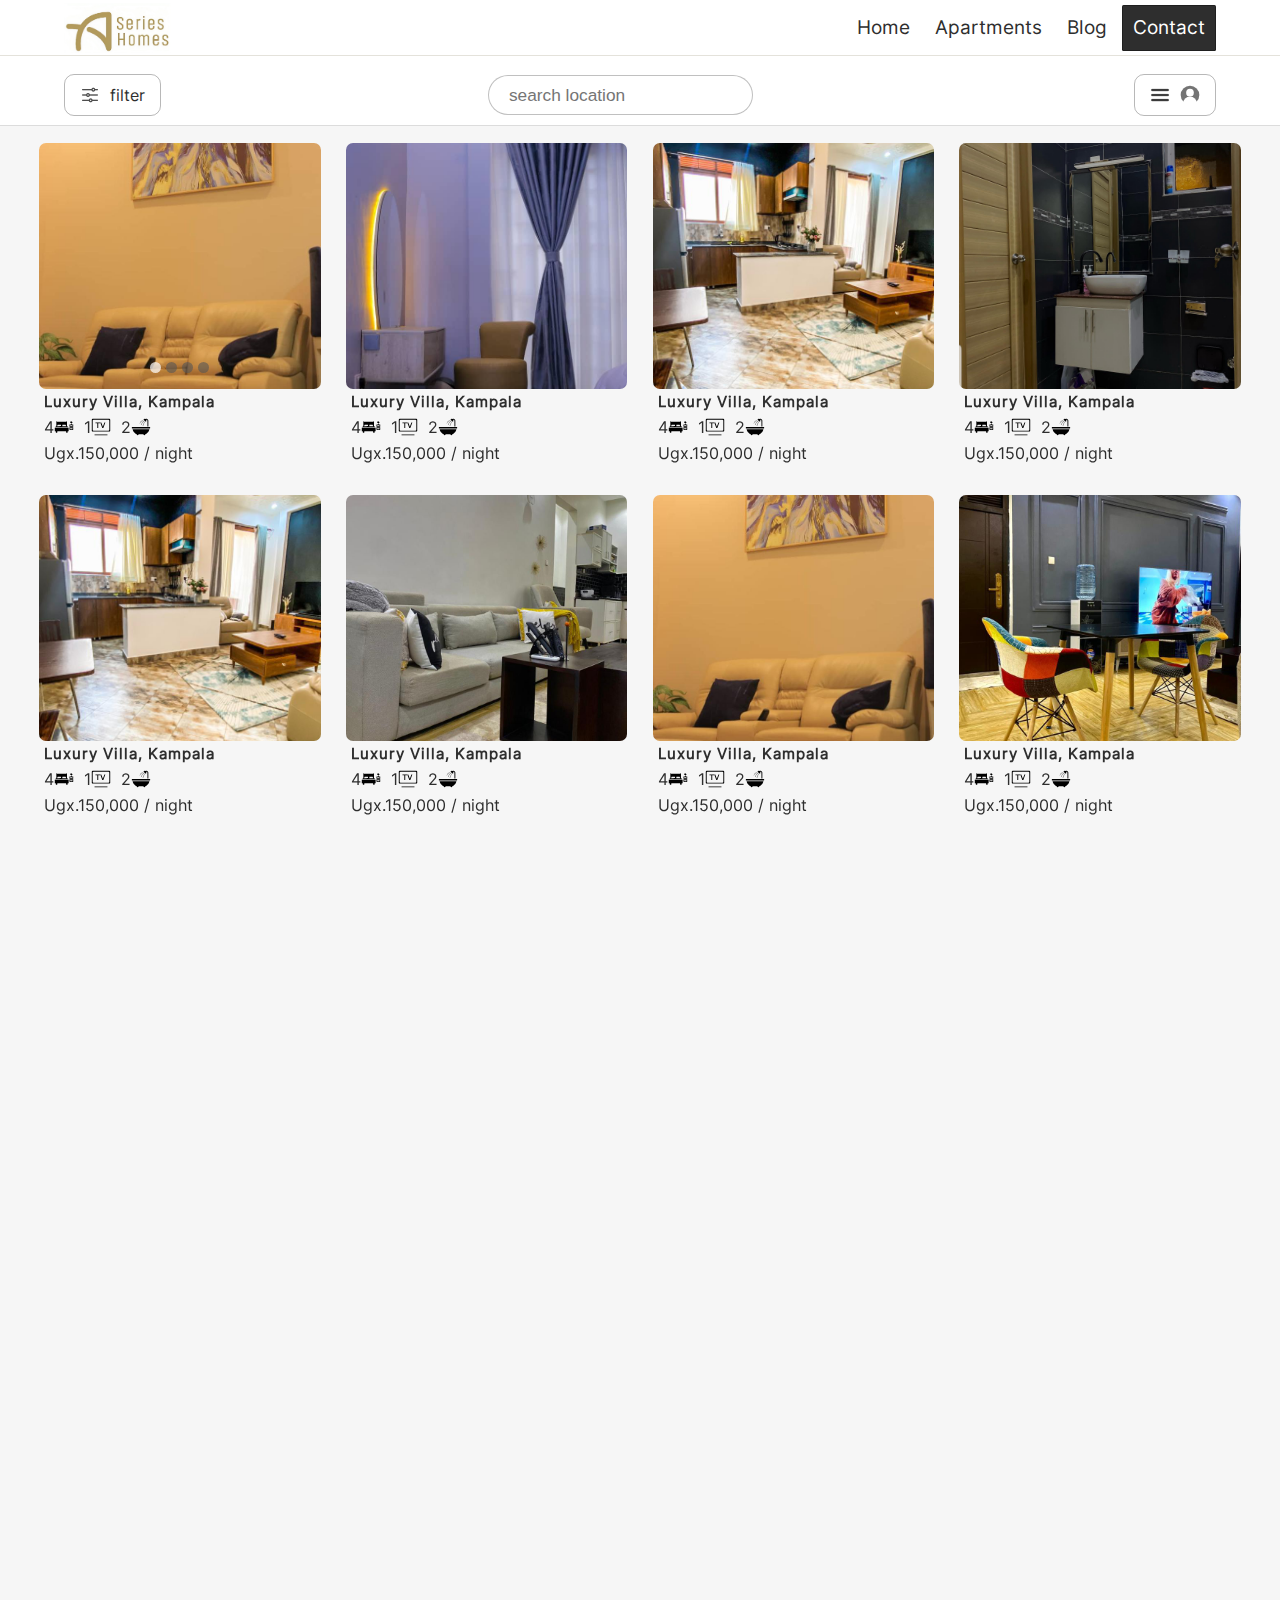
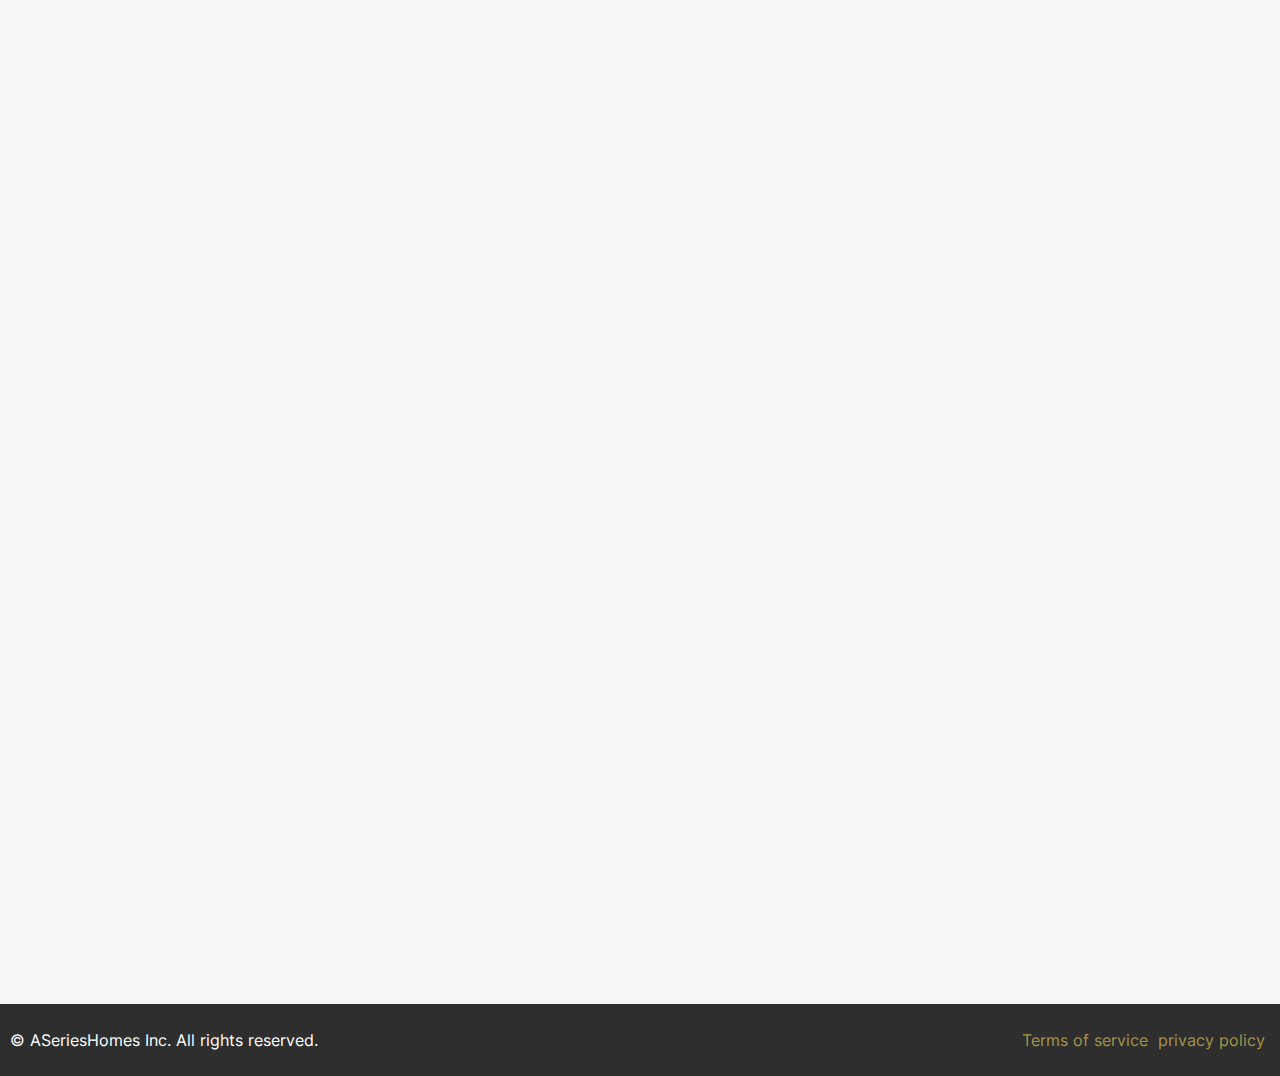
==== commit 41322939: "animations" ====
--- a/apartments.html
+++ b/apartments.html
@@ -111,6 +111,8 @@
     
     }
     </style>
+     <link href="https://unpkg.com/aos@2.3.1/dist/aos.css" rel="stylesheet">
+     <script src="https://unpkg.com/aos@2.3.1/dist/aos.js"></script>
 </head>
 <body>
     <div class="root">
@@ -144,7 +146,7 @@
       </header>
       <main>
         <div class="catalog products">
-          <div class="card">
+          <div data-aos="zoom-in" class="card">
             <div class="img" id="slider">
               <div id="btn1">
                 <img src="img/next.png" alt="">
@@ -166,7 +168,7 @@
           </div>
           <!------------------------------------------------->
 
-          <div class="card">
+          <div data-aos="zoom-in" class="card">
             <div class="img">
               <img src="apt1/IMG-20231219-WA0028.jpg" alt="" />
             </div>
@@ -177,18 +179,18 @@
           </div>
           <!------------------------------------------------->
   
-          <div class="card">
-            <div class="img">
-              <img src="apt3/IMG-20231219-WA0052.jpg" alt="" />
-            </div>
-            <h3>Luxury Villa, Kampala</h3>
-            <p>4<img height="20" width="20" src="img/bdrm.svg" alt="">&#160 1 <img height="20" width="20" src="img/tv.svg"
-                alt=""> &#160 2<img height="20" width="20" src="img/bthrm.svg" alt=""></p>
-            <p>Ugx.150,000 / night</p>
-          </div>
-          <!------------------------------------------------->
-  
-          <div class="card">
+          <div data-aos="zoom-in" class="card">
+            <div class="img">
+              <img src="apt3/IMG-20231219-WA0052.jpg" alt="" />
+            </div>
+            <h3>Luxury Villa, Kampala</h3>
+            <p>4<img height="20" width="20" src="img/bdrm.svg" alt="">&#160 1 <img height="20" width="20" src="img/tv.svg"
+                alt=""> &#160 2<img height="20" width="20" src="img/bthrm.svg" alt=""></p>
+            <p>Ugx.150,000 / night</p>
+          </div>
+          <!------------------------------------------------->
+  
+          <div data-aos="zoom-in" class="card">
             <div class="img">
               <img src="apt4/IMG-20231219-WA0043.jpg" alt="" />
             </div>
@@ -199,18 +201,18 @@
           </div>
           <!------------------------------------------------->
   
-          <div class="card">
-            <div class="img">
-              <img src="apt3/IMG-20231219-WA0052.jpg" alt="" />
-            </div>
-            <h3>Luxury Villa, Kampala</h3>
-            <p>4<img height="20" width="20" src="img/bdrm.svg" alt="">&#160 1 <img height="20" width="20" src="img/tv.svg"
-                alt=""> &#160 2<img height="20" width="20" src="img/bthrm.svg" alt=""></p>
-            <p>Ugx.150,000 / night</p>
-          </div>
-          <!------------------------------------------------->
-  
-          <div class="card">
+          <div data-aos="zoom-in" class="card">
+            <div class="img">
+              <img src="apt3/IMG-20231219-WA0052.jpg" alt="" />
+            </div>
+            <h3>Luxury Villa, Kampala</h3>
+            <p>4<img height="20" width="20" src="img/bdrm.svg" alt="">&#160 1 <img height="20" width="20" src="img/tv.svg"
+                alt=""> &#160 2<img height="20" width="20" src="img/bthrm.svg" alt=""></p>
+            <p>Ugx.150,000 / night</p>
+          </div>
+          <!------------------------------------------------->
+  
+          <div data-aos="zoom-in" class="card">
             <div class="img">
               <img src="apt2/IMG-20231219-WA0063.jpg" alt="" />
             </div>
@@ -221,7 +223,7 @@
           </div>
           <!------------------------------------------------->
   
-          <div class="card">
+          <div data-aos="zoom-in" class="card">
             <div class="img">
               <img src="apt1/IMG-20231219-WA0036.jpg" alt="" />
             </div>
@@ -232,7 +234,7 @@
           </div>
           <!------------------------------------------------->
   
-          <div class="card">
+          <div data-aos="zoom-in" class="card">
             <div class="img">
               <img src="apt2/IMG-20231219-WA0039.jpg" alt="" />
             </div>
@@ -243,7 +245,7 @@
           </div>
           <!------------------------------------------------->
           
-          <div class="card">
+          <div data-aos="zoom-in" class="card">
             <div class="img">
               <img src="apt1/IMG-20231219-WA0028.jpg" alt="" />
             </div>
@@ -254,18 +256,18 @@
           </div>
           <!------------------------------------------------->
   
-          <div class="card">
-            <div class="img">
-              <img src="apt3/IMG-20231219-WA0052.jpg" alt="" />
-            </div>
-            <h3>Luxury Villa, Kampala</h3>
-            <p>4<img height="20" width="20" src="img/bdrm.svg" alt="">&#160 1 <img height="20" width="20" src="img/tv.svg"
-                alt=""> &#160 2<img height="20" width="20" src="img/bthrm.svg" alt=""></p>
-            <p>Ugx.150,000 / night</p>
-          </div>
-          <!------------------------------------------------->
-  
-          <div class="card">
+          <div data-aos="zoom-in" class="card">
+            <div class="img">
+              <img src="apt3/IMG-20231219-WA0052.jpg" alt="" />
+            </div>
+            <h3>Luxury Villa, Kampala</h3>
+            <p>4<img height="20" width="20" src="img/bdrm.svg" alt="">&#160 1 <img height="20" width="20" src="img/tv.svg"
+                alt=""> &#160 2<img height="20" width="20" src="img/bthrm.svg" alt=""></p>
+            <p>Ugx.150,000 / night</p>
+          </div>
+          <!------------------------------------------------->
+  
+          <div data-aos="zoom-in" class="card">
             <div class="img">
               <img src="apt4/IMG-20231219-WA0043.jpg" alt="" />
             </div>
@@ -276,18 +278,18 @@
           </div>
           <!------------------------------------------------->
   
-          <div class="card">
-            <div class="img">
-              <img src="apt3/IMG-20231219-WA0052.jpg" alt="" />
-            </div>
-            <h3>Luxury Villa, Kampala</h3>
-            <p>4<img height="20" width="20" src="img/bdrm.svg" alt="">&#160 1 <img height="20" width="20" src="img/tv.svg"
-                alt=""> &#160 2<img height="20" width="20" src="img/bthrm.svg" alt=""></p>
-            <p>Ugx.150,000 / night</p>
-          </div>
-          <!------------------------------------------------->
-  
-          <div class="card">
+          <div data-aos="zoom-in" class="card">
+            <div class="img">
+              <img src="apt3/IMG-20231219-WA0052.jpg" alt="" />
+            </div>
+            <h3>Luxury Villa, Kampala</h3>
+            <p>4<img height="20" width="20" src="img/bdrm.svg" alt="">&#160 1 <img height="20" width="20" src="img/tv.svg"
+                alt=""> &#160 2<img height="20" width="20" src="img/bthrm.svg" alt=""></p>
+            <p>Ugx.150,000 / night</p>
+          </div>
+          <!------------------------------------------------->
+  
+          <div data-aos="zoom-in" class="card">
             <div class="img">
               <img src="apt2/IMG-20231219-WA0063.jpg" alt="" />
             </div>
@@ -298,7 +300,7 @@
           </div>
           <!------------------------------------------------->
   
-          <div class="card">
+          <div data-aos="zoom-in" class="card">
             <div class="img">
               <img src="apt1/IMG-20231219-WA0036.jpg" alt="" />
             </div>
@@ -309,7 +311,7 @@
           </div>
           <!------------------------------------------------->
   
-          <div class="card">
+          <div data-aos="zoom-in" class="card">
             <div class="img">
               <img src="apt2/IMG-20231219-WA0039.jpg" alt="" />
             </div>
@@ -319,7 +321,7 @@
             <p>Ugx.150,000 / night</p>
           </div>
           
-          <div class="card">
+          <div data-aos="zoom-in" class="card">
             <div class="img">
               <img src="apt1/IMG-20231219-WA0028.jpg" alt="" />
             </div>
@@ -330,18 +332,18 @@
           </div>
           <!------------------------------------------------->
   
-          <div class="card">
-            <div class="img">
-              <img src="apt3/IMG-20231219-WA0052.jpg" alt="" />
-            </div>
-            <h3>Luxury Villa, Kampala</h3>
-            <p>4<img height="20" width="20" src="img/bdrm.svg" alt="">&#160 1 <img height="20" width="20" src="img/tv.svg"
-                alt=""> &#160 2<img height="20" width="20" src="img/bthrm.svg" alt=""></p>
-            <p>Ugx.150,000 / night</p>
-          </div>
-          <!------------------------------------------------->
-  
-          <div class="card">
+          <div data-aos="zoom-in" class="card">
+            <div class="img">
+              <img src="apt3/IMG-20231219-WA0052.jpg" alt="" />
+            </div>
+            <h3>Luxury Villa, Kampala</h3>
+            <p>4<img height="20" width="20" src="img/bdrm.svg" alt="">&#160 1 <img height="20" width="20" src="img/tv.svg"
+                alt=""> &#160 2<img height="20" width="20" src="img/bthrm.svg" alt=""></p>
+            <p>Ugx.150,000 / night</p>
+          </div>
+          <!------------------------------------------------->
+  
+          <div data-aos="zoom-in" class="card">
             <div class="img">
               <img src="apt4/IMG-20231219-WA0043.jpg" alt="" />
             </div>
@@ -352,18 +354,18 @@
           </div>
           <!------------------------------------------------->
   
-          <div class="card">
-            <div class="img">
-              <img src="apt3/IMG-20231219-WA0052.jpg" alt="" />
-            </div>
-            <h3>Luxury Villa, Kampala</h3>
-            <p>4<img height="20" width="20" src="img/bdrm.svg" alt="">&#160 1 <img height="20" width="20" src="img/tv.svg"
-                alt=""> &#160 2<img height="20" width="20" src="img/bthrm.svg" alt=""></p>
-            <p>Ugx.150,000 / night</p>
-          </div>
-          <!------------------------------------------------->
-  
-          <div class="card">
+          <div data-aos="zoom-in" class="card">
+            <div class="img">
+              <img src="apt3/IMG-20231219-WA0052.jpg" alt="" />
+            </div>
+            <h3>Luxury Villa, Kampala</h3>
+            <p>4<img height="20" width="20" src="img/bdrm.svg" alt="">&#160 1 <img height="20" width="20" src="img/tv.svg"
+                alt=""> &#160 2<img height="20" width="20" src="img/bthrm.svg" alt=""></p>
+            <p>Ugx.150,000 / night</p>
+          </div>
+          <!------------------------------------------------->
+  
+          <div data-aos="zoom-in" class="card">
             <div class="img">
               <img src="apt2/IMG-20231219-WA0063.jpg" alt="" />
             </div>
@@ -374,7 +376,7 @@
           </div>
           <!------------------------------------------------->
   
-          <div class="card">
+          <div data-aos="zoom-in" class="card">
             <div class="img">
               <img src="apt1/IMG-20231219-WA0036.jpg" alt="" />
             </div>
@@ -385,7 +387,7 @@
           </div>
           <!------------------------------------------------->
   
-          <div class="card">
+          <div data-aos="zoom-in" class="card">
             <div class="img">
               <img src="apt2/IMG-20231219-WA0039.jpg" alt="" />
             </div>
@@ -395,7 +397,7 @@
             <p>Ugx.150,000 / night</p>
           </div>
           
-          <div class="card">
+          <div data-aos="zoom-in" class="card">
             <div class="img">
               <img src="apt1/IMG-20231219-WA0028.jpg" alt="" />
             </div>
@@ -406,18 +408,18 @@
           </div>
           <!------------------------------------------------->
   
-          <div class="card">
-            <div class="img">
-              <img src="apt3/IMG-20231219-WA0052.jpg" alt="" />
-            </div>
-            <h3>Luxury Villa, Kampala</h3>
-            <p>4<img height="20" width="20" src="img/bdrm.svg" alt="">&#160 1 <img height="20" width="20" src="img/tv.svg"
-                alt=""> &#160 2<img height="20" width="20" src="img/bthrm.svg" alt=""></p>
-            <p>Ugx.150,000 / night</p>
-          </div>
-          <!------------------------------------------------->
-  
-          <div class="card">
+          <div data-aos="zoom-in" class="card">
+            <div class="img">
+              <img src="apt3/IMG-20231219-WA0052.jpg" alt="" />
+            </div>
+            <h3>Luxury Villa, Kampala</h3>
+            <p>4<img height="20" width="20" src="img/bdrm.svg" alt="">&#160 1 <img height="20" width="20" src="img/tv.svg"
+                alt=""> &#160 2<img height="20" width="20" src="img/bthrm.svg" alt=""></p>
+            <p>Ugx.150,000 / night</p>
+          </div>
+          <!------------------------------------------------->
+  
+          <div data-aos="zoom-in" class="card">
             <div class="img">
               <img src="apt4/IMG-20231219-WA0043.jpg" alt="" />
             </div>
@@ -428,18 +430,18 @@
           </div>
           <!------------------------------------------------->
   
-          <div class="card">
-            <div class="img">
-              <img src="apt3/IMG-20231219-WA0052.jpg" alt="" />
-            </div>
-            <h3>Luxury Villa, Kampala</h3>
-            <p>4<img height="20" width="20" src="img/bdrm.svg" alt="">&#160 1 <img height="20" width="20" src="img/tv.svg"
-                alt=""> &#160 2<img height="20" width="20" src="img/bthrm.svg" alt=""></p>
-            <p>Ugx.150,000 / night</p>
-          </div>
-          <!------------------------------------------------->
-  
-          <div class="card">
+          <div data-aos="zoom-in" class="card">
+            <div class="img">
+              <img src="apt3/IMG-20231219-WA0052.jpg" alt="" />
+            </div>
+            <h3>Luxury Villa, Kampala</h3>
+            <p>4<img height="20" width="20" src="img/bdrm.svg" alt="">&#160 1 <img height="20" width="20" src="img/tv.svg"
+                alt=""> &#160 2<img height="20" width="20" src="img/bthrm.svg" alt=""></p>
+            <p>Ugx.150,000 / night</p>
+          </div>
+          <!------------------------------------------------->
+  
+          <div data-aos="zoom-in" class="card">
             <div class="img">
               <img src="apt2/IMG-20231219-WA0063.jpg" alt="" />
             </div>
@@ -450,7 +452,7 @@
           </div>
           <!------------------------------------------------->
   
-          <div class="card">
+          <div data-aos="zoom-in" class="card">
             <div class="img">
               <img src="apt1/IMG-20231219-WA0036.jpg" alt="" />
             </div>
@@ -472,5 +474,8 @@
     </div>
     <script src="jquery.js"></script>
     <script src="script.js"></script>
+    <script>
+      AOS.init();
+    </script>
 </body>
 </html>--- a/style.css
+++ b/style.css
@@ -4,14 +4,20 @@
     background-color: #f8f6f1;
   }
 }
-
+html {
+  scroll-behavior: smooth;
+}
+@font-face {
+  font-family: inter;
+  src: url(font/Inter-Regular.ttf);
+}
 :root {
   color-scheme: only light;
 }
 
 /* width */
 ::-webkit-scrollbar {
-  width: 10px;
+  width: 7px;
 }
 
 /* Track */
@@ -44,8 +50,7 @@
   justify-content: center;
   min-height: 100vh;
   -webkit-font-smoothing: antialiased;
-  font-family: "Circular", "-apple-system", "BlinkMacSystemFont", "Roboto",
-    "Helvetica Neue", "sans-serif";
+  font-family: inter;
 }
 
 .fa {
@@ -78,7 +83,7 @@
 }
 
 .root {
-  font-family: sans-serif;
+  font-family: inter;
   display: flex;
   width: 100%;
   flex-direction: column;
@@ -229,6 +234,7 @@
   background-color: white;
   width: 60%;
   color: #2e2e2e;
+  font-size: 1.1em;
   border: #2e2e2ea9 1px solid;
 }
 
@@ -275,7 +281,6 @@
 .card {
   display: flex;
   flex-direction: column;
-  cursor: pointer;
   min-width: 200px;
   justify-content: center;
   width: 22%;
@@ -297,6 +302,7 @@
   display: flex;
   margin-left: 5px;
   align-items: center;
+  cursor: pointer;
 }
 
 .card .img {
@@ -320,8 +326,7 @@
 }
 
 .card h3 {
-  font-family: "Circular", "-apple-system", "BlinkMacSystemFont", "Roboto",
-    "Helvetica Neue", "sans-serif";
+  font-family: inter;
   font-size: 0.9375rem;
   letter-spacing: 1px;
   font-weight: 600;
@@ -436,6 +441,7 @@
   user-select: none;
   gap: 5px;
   width: 80%;
+  font-family: sans-serif;
   flex-wrap: wrap;
   justify-content: space-between;
   margin: 0;
@@ -553,6 +559,7 @@
 #c-slider li {
   list-style-type: none;
   border-radius: 50%;
+  cursor: pointer;
   bottom: 0;
   height: 11px;
   aspect-ratio: 1/1;
@@ -606,12 +613,12 @@
   width: 10%;
   display: none;
   box-shadow: 0.2px 0.2px 7px #00000090;
+  cursor: pointer;
 }
 
 #btn1 img,
 #btn2 img {
   width: 50%;
-
   height: 50%;
 }
 
@@ -630,6 +637,12 @@
 }
 
 @media (max-width: 650px) {
+  .catalog h2 {
+    width: 95%;
+    font-size: 1.8rem;
+    text-align: center;
+
+  }
   .dir .d {
     width: 90%;
   }
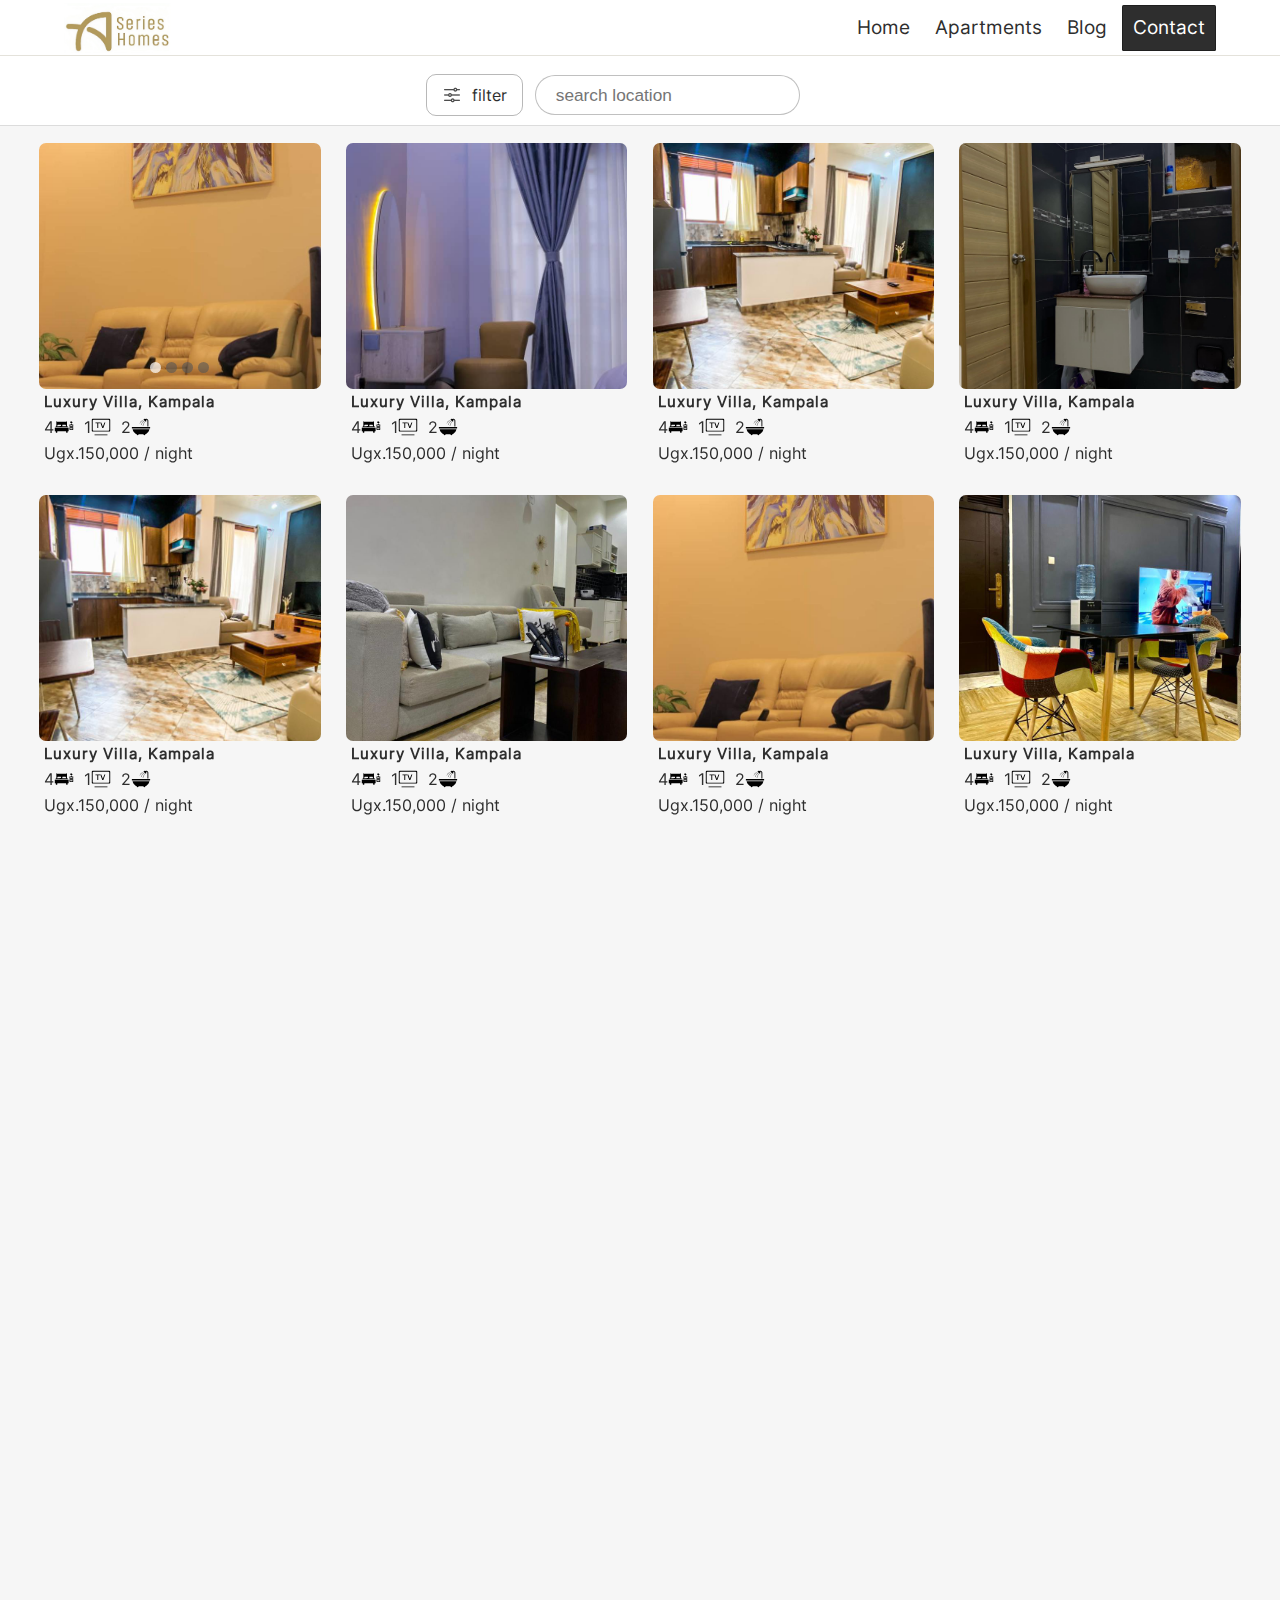
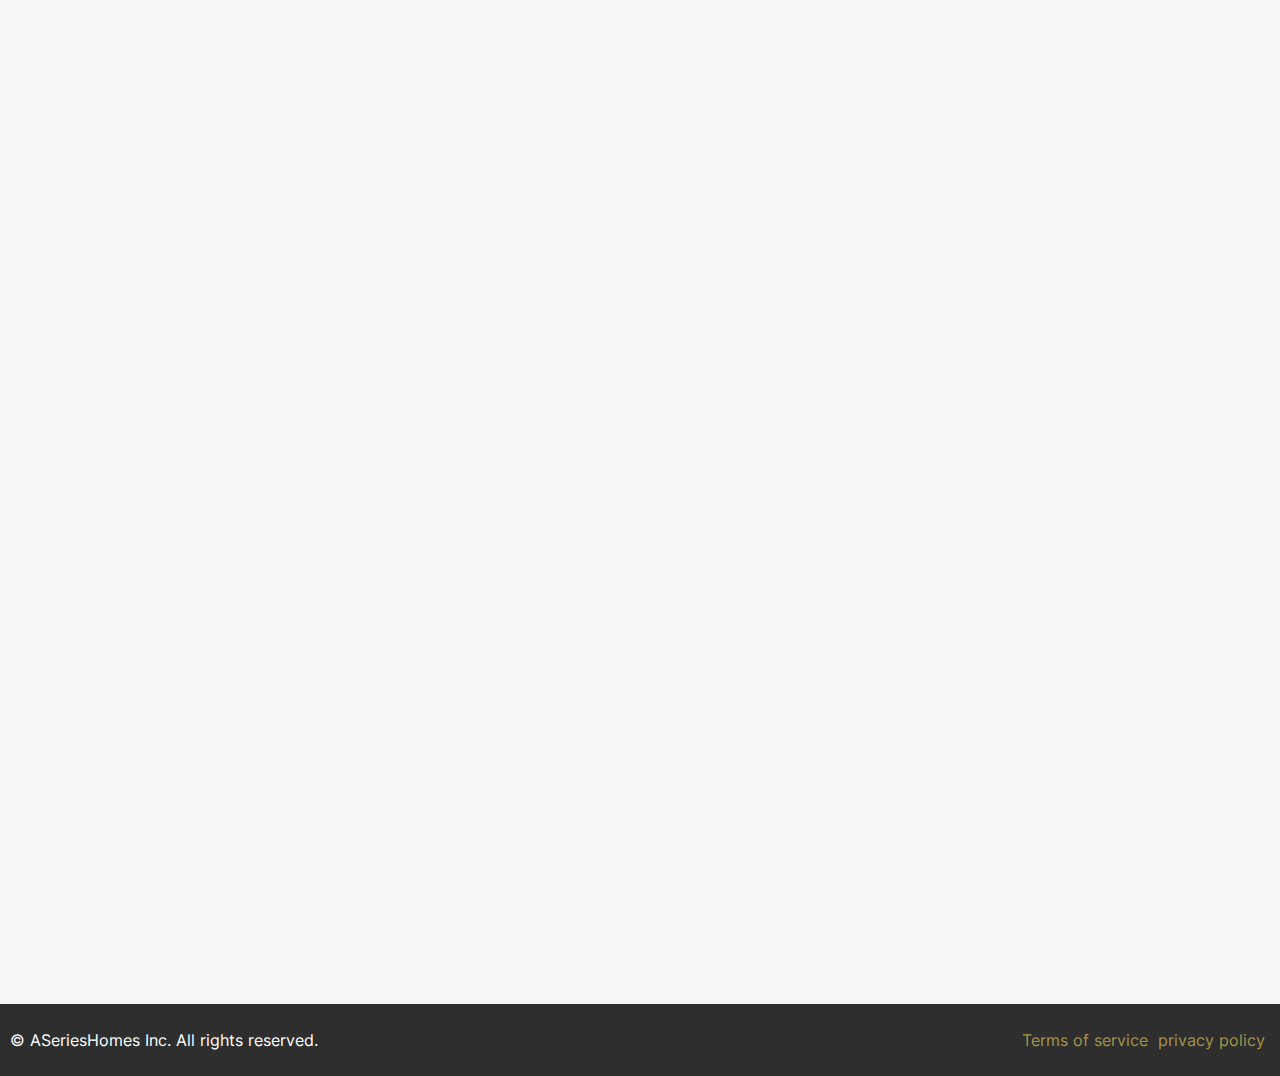
==== commit f5a72d8e: "changes" ====
--- a/apartments.html
+++ b/apartments.html
@@ -26,7 +26,8 @@
         align-items:center ;
         height: 60px;
         display: flex;
-        justify-content: space-between;
+        gap: 1%;
+        justify-content: center;
       }
       .nav2 input:first-child{
         border: 1px solid #0000003f;
@@ -80,9 +81,6 @@
         scale: 1.01;
         box-shadow: 0.1px 0.1px 5px rgba(0, 0, 0, 0.36);
       }
-      #filter{
-        
-      }
       .nav2 div img{
         width: 20px;
       }
@@ -91,23 +89,6 @@
         margin-top: 140px;
       }
       @media (max-width: 650px) {
-        .nav2{
-          flex-direction: column;
-          height: fit-content;
-          padding: 10px 0;
-          position: relative;
-      }
-      .nav2 div{
-        position: fixed;
-        bottom: 10px;
-        background-color: white;
-        right: 10px;
-
-      }
-      .nav2 #filter{
-        right: unset;
-        left: 20px;
-      }
     
     }
     </style>
@@ -138,10 +119,6 @@
             <input type="search" placeholder="search location">
             <input type="submit" value="search">
           </form>
-          <div>
-            <img src="img/menu.png" alt="">
-            <img src="img/profile.svg" alt="">
-          </div>
          </div>
       </header>
       <main>
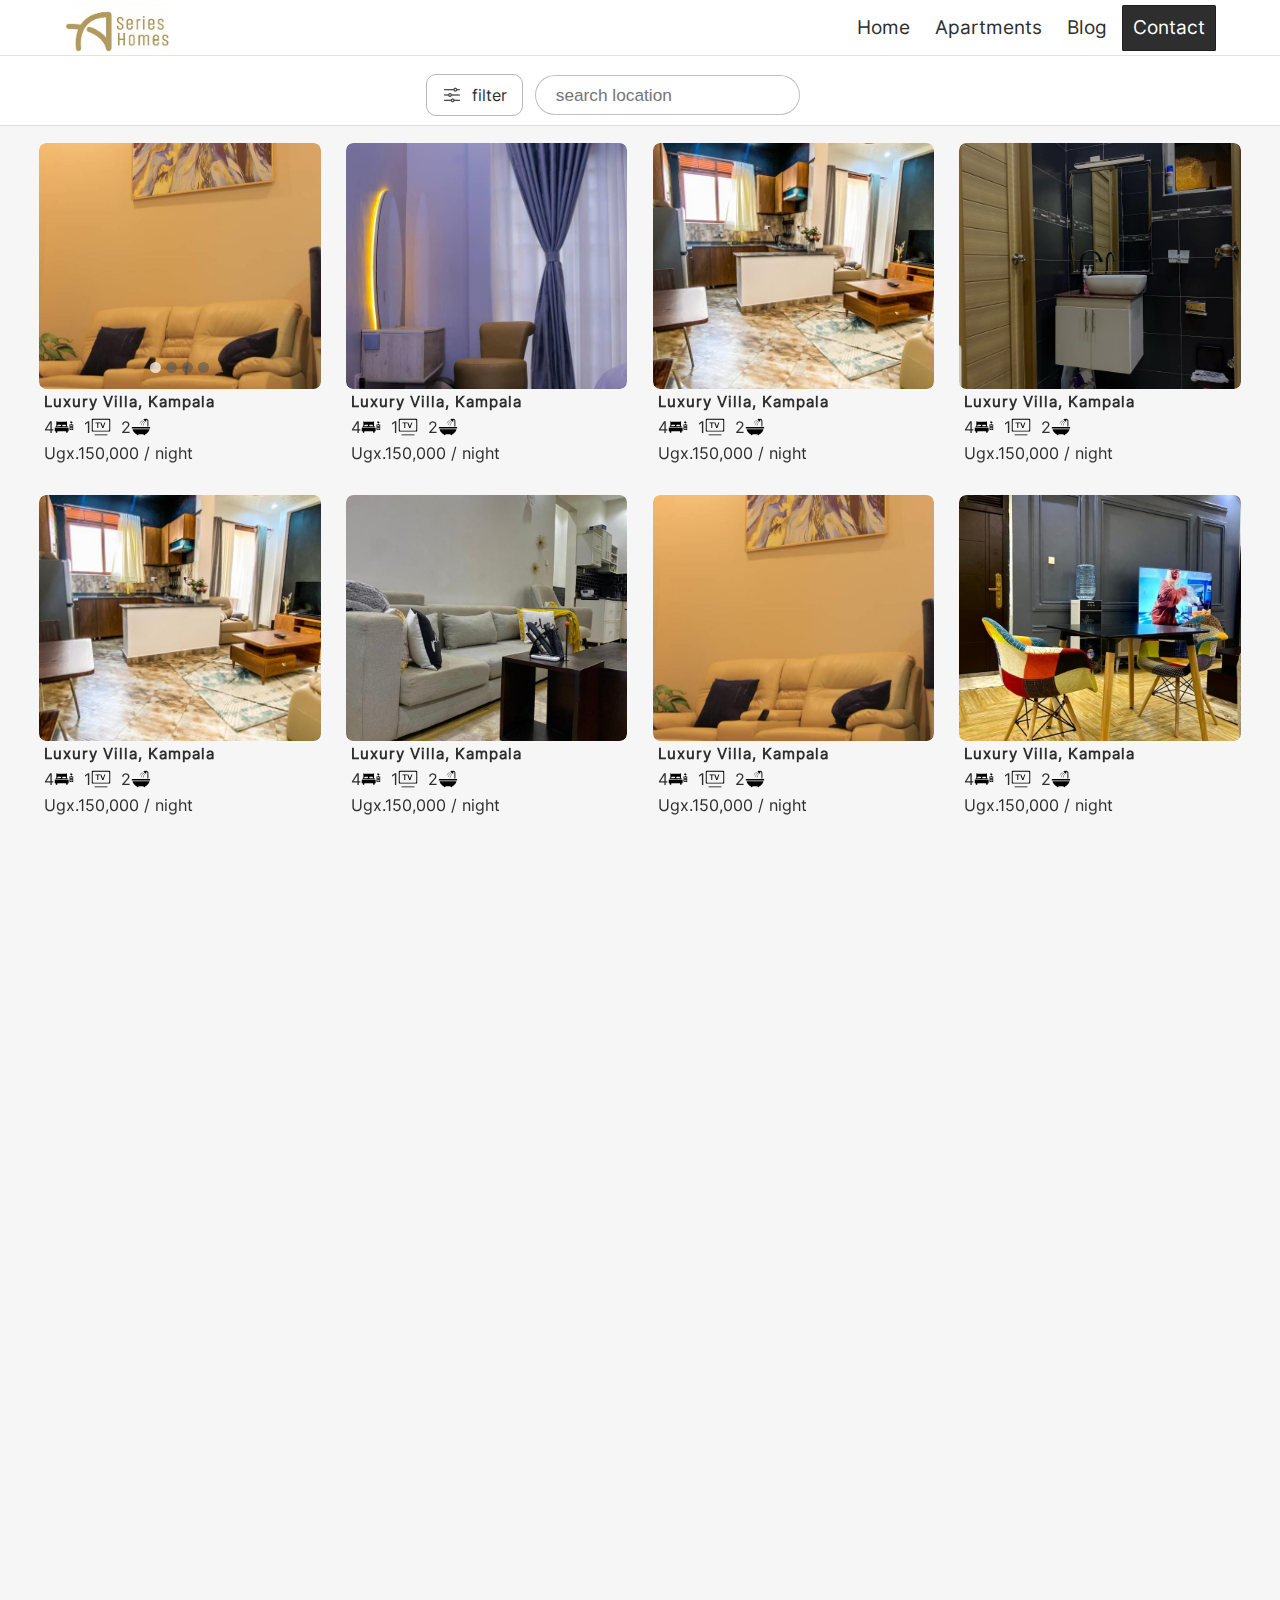
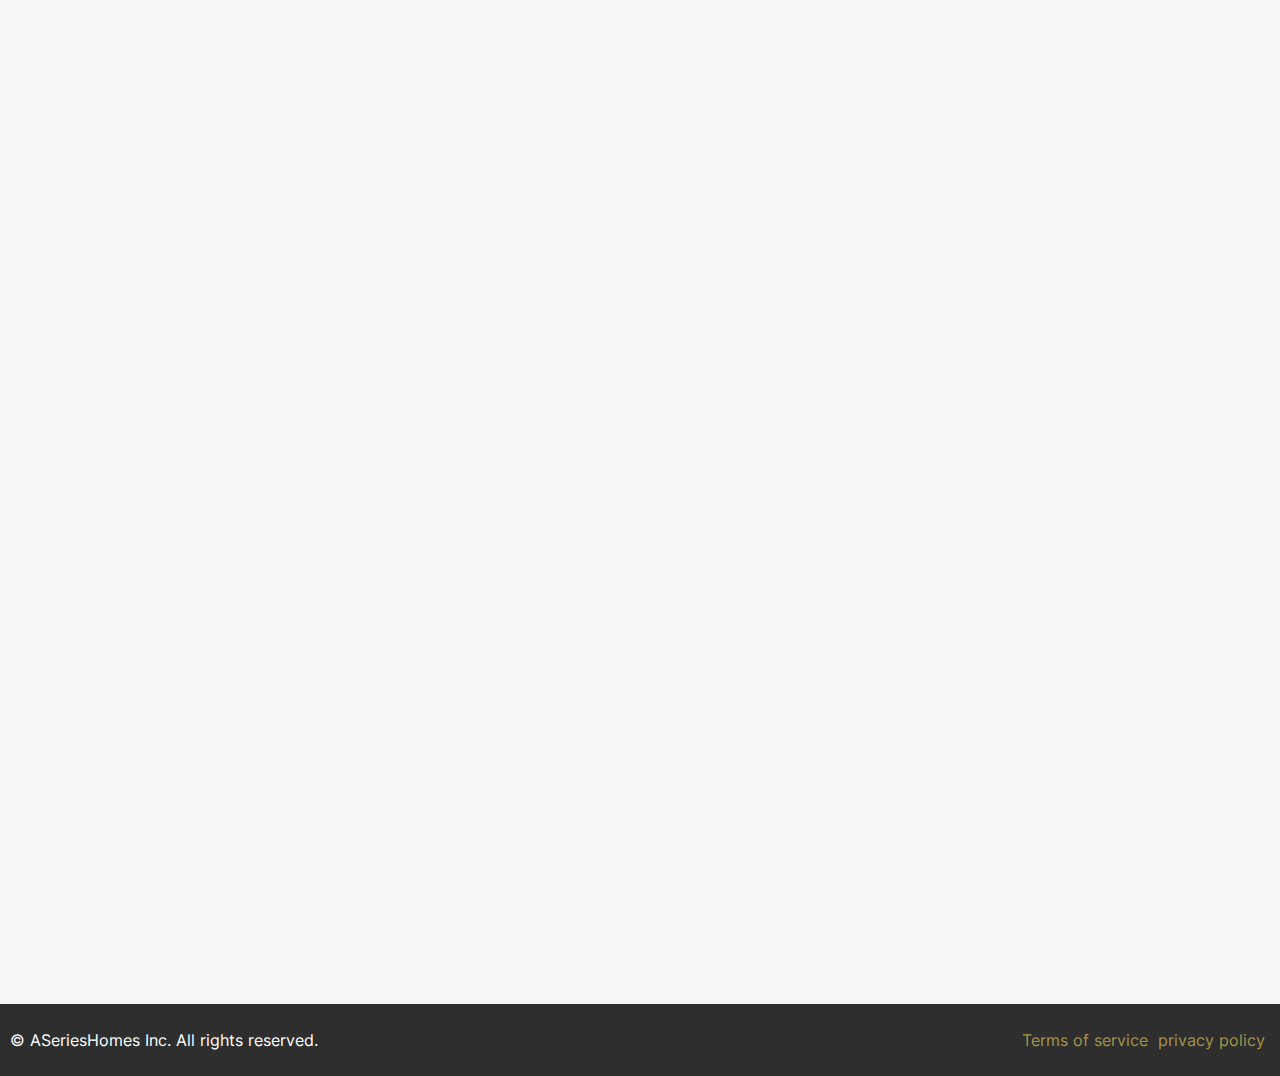
==== commit dd1b49c5: "changes" ====
--- a/apartments.html
+++ b/apartments.html
@@ -125,12 +125,7 @@
         <div class="catalog products">
           <div data-aos="zoom-in" class="card">
             <div class="img" id="slider">
-              <div id="btn1">
-                <img src="img/next.png" alt="">
-              </div>
-              <div id="btn2">
-                <img src="img/next.png" alt="">
-              </div>
+              
               <ul id="c-slider">
                 <li></li>
                 <li></li>
@@ -454,5 +449,13 @@
     <script>
       AOS.init();
     </script>
+    <script>
+      const apts = document.querySelectorAll(".card");
+    apts.forEach((apt) => {
+        apt.addEventListener("click", function () {
+          window.open("room.html", "_self");
+        });
+      });
+    </script>
 </body>
 </html>--- a/style.css
+++ b/style.css
@@ -160,6 +160,9 @@
   scale: 1.05;
   cursor: pointer;
 }
+.hide{
+  display: none !important;
+}
 
 nav ul a {
   line-height: 100%;
@@ -316,13 +319,15 @@
   z-index: 99;
   aspect-ratio: 4/3.5;
 }
-
 .card .img img {
-  border-radius: 15px;
+  border-radius: 7px;
   height: auto;
-  object-fit: fill;
-  width: 100%;
+  object-fit:cover;
+  width: 100%;
+  height: 100%;
   position: absolute;
+  top: 0;
+  left: 0;
 }
 
 .card h3 {
@@ -543,7 +548,6 @@
 .loader::after {
   --s: -1, -1;
 }
-
 #c-slider {
   width: 100%;
   margin-inline: 100px;
